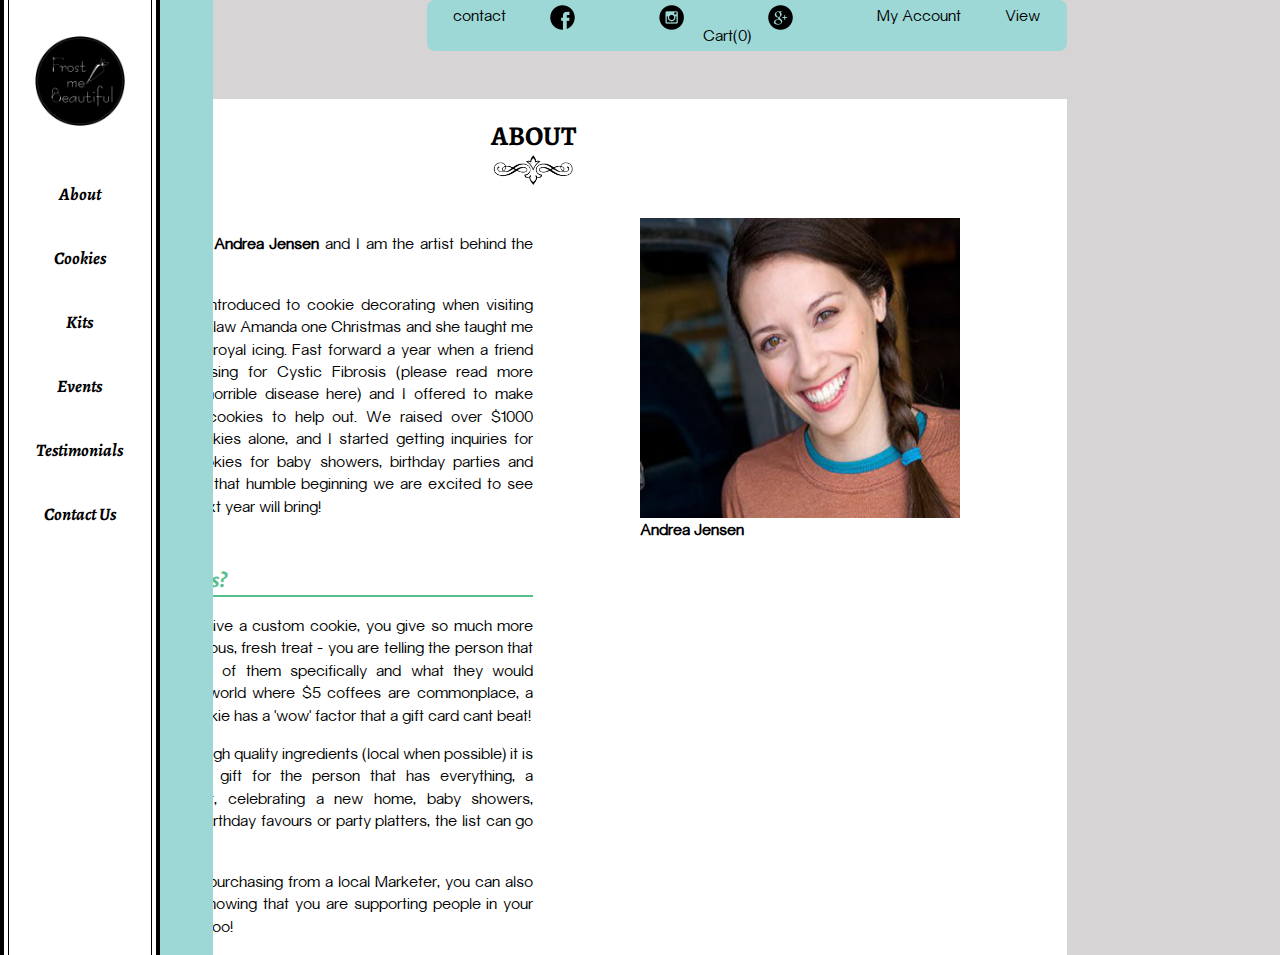
==== 01_about.html @ 70608a9f "many fix" ====
<!DOCTYPE html>
<html>
<head>
	<meta charset="utf-8">
	<title>Frost Me Beautiful</title>
	<link rel="stylesheet" href="css/main.css">
	<link rel="stylesheet" href="css/grid.css">

	<link href='http://fonts.googleapis.com/css?family=Alegreya:700italic,400' rel='stylesheet' type='text/css'>
</head>

<body>

	<div class="grid">
		<div class="col-2of12" id="navigationSide">
			<div class="col-15of20">
				<nav class="navigation-side">
					<a href="index.html"><img class="logo" src="img/icon/logo.png" alt="Logo"></a>

					<a href="01_about.html" class="navigationButton">About</a>
					<a href="02_cookies.html" class="navigationButton">Cookies</a>
					<a href="03_kits.html" class="navigationButton">Kits</a></li>
					<a href="04_events.html" class="navigationButton">Events</a>
					<a href="05_testimonials.html" class="navigationButton">Testimonials</a>
					<a href="06_contact.html" class="navigationButton">Contact Us</a>

				</nav>
			</div>
			<div class="col-5of20" id="navigationSideColor"></div>
		</div>
		<div class="col-2of12" id="navigationSideBack">
		</div>
				
		<div class="col-10of12">
			<div class="col-6of10">
				<div id="topNavigation">
					<nav>

						<a href='06_contact.html' class="navigationButton">contact</a>
						<a href='https://www.facebook.com/frostmebeautiful'>
						<img src="img/facebook.png" class="topIcon" alt="Facebook"></a>
						<a href='https://instagram.com/frostmebeautiful/'><img src="img/instagram.png" class="topIcon"alt="Instagram"></a>
						<a href='06_contact.html'><img src="img/Gmail.png" class="topIcon" alt="Gmail"></a>
						<a href='#' class="navigationButton">My Account</a>
						<a href='07_order.html' class="navigationButton">View Cart(0)</a>

						

					</nav>
				</div>
			</div>

			<div class="col-10of10" id="content">

				<div class="col-8of10" id="contentHeader"> 
					<h1>ABOUT</h1>
					<img src="img/icon/Ornament.png" class="ornament" alt="Ornament">
				</div>

					<div class="col-4of10"> 
						<p>My name is <strong>Andrea Jensen</strong> and I am the artist behind the icing bag :)<p>
							<p>
							I was first introduced to cookie decorating when visiting my sister-in-law Amanda one Christmas and she taught me how to use royal icing. 

							Fast forward a year when a friend was fundraising for Cystic Fibrosis (please read more about this horrible disease here) and I offered to make decorated cookies to help out.  We raised over $1000 through cookies alone, and I started getting inquiries for custom cookies for baby showers, birthday parties and more. From that humble beginning we are excited to see what the next year will bring!
						</p>

					</div>
				<div class="col-2of10"> 
					<img class="Owner" src="img/owner.jpg" alt="Andrea Jensen">
					<h4> Andrea Jensen </h4>
					
				</div>
					
					<div class="col-4of10" id:> 
						<h2> Why Cookies? </h2>

						<p>When you give a custom cookie, you give so much more than a delicious, fresh treat - you are telling the person that you thought of them specifically and what they would enjoy.  In a world where $5 coffees are commonplace, a custom cookie has a 'wow' factor that a gift card cant beat! </p>


						<p>Made with high quality ingredients (local when possible) it is the perfect gift for the person that has everything, a hostess gift, celebrating a new home, baby showers, weddings, birthday favours or party platters, the list can go on! </p>


						<p>As you are purchasing from a local Marketer, you can also feel good knowing that you are supporting people in your community too!
						</p>

					</div>

		</div>


		
		</div>
</body>
</html>
---- css/main.css ----
/* Font Import */
/* Gravity */
@font-face{
  font-family: "Gravity";
  font-weight: bold;
  font-style: normal;
  src: url('fonts/Gravity/Gravity-Bold.eot');
  src: url('fonts/Gravity/Gravity-Bold.eot?#iefix') format ('embedded-opentype'),
  url('fonts/Gravity-Bold.ttf') format ('truetype');
}
@font-face{
  font-family: "Gravity";
  font-weight: light;
  font-style: normal;
  src: url('fonts/Gravity/Gravity-Light.eot');
  src: url('fonts/Gravity/Gravity-Light.eot?#iefix') format ('embedded-opentype'),
  url('fonts/Gravity-Light.ttf') format ('truetype');
}
@font-face{
  font-family: "Gravity";
  font-weight: normal;
  font-style: normal;
  src: url('fonts/Gravity/Gravity-Book.eot');
  src: url('fonts/Gravity/Gravity-Book.eot?#iefix') format ('embedded-opentype'),
  url('fonts/Gravity-Book.ttf') format ('truetype');
}


/* Gravity-Book */
@font-face {
  font-family: "Gravity-Book";
  font-weight: normal;
  font-style: normal;
  src:url("fonts/Gravity-Book/Gravity-Book.eot?") format("eot"),
  url("fonts/Gravity-Book/Gravity-Book.woff") format("woff"),
  url("fonts/Gravity-Book/Gravity-Book.ttf") format("truetype"),
  url("fonts/Gravity-Book/Gravity-Book.svg#Gravity-Book") format("svg");
}






/* Main Css */
body {
  font-family: sans-serif;
  font-size: 16px;
   margin: 0 0 0 0;
  background-color:#D6D4D4;
  height: 100%;
 }


/* Textual */
h1 {
  font-family: "Alegreya", serif; 
  font-weight: 700;
  font-size: 1.7rem;
  text-align: center;
  margin-bottom: 0;
}

h2 {
  font-family: 'Alegreya', serif;
  font-weight: 700;
  font-style: italic;
  font-size: 1.4rem;
  color: #5ABE8C;
  text-align: left;
  border-bottom: 2px solid #5ABE8C;
}


#navigationCategory h2 {
  display: inline-block;
  font-weight: 400;
  font-size: 1rem;
  vertical-align: baseline;
  border-bottom: 1.6px solid #5ABE8C;
  width: 10%;
  margin-right: 0.5%;

  -webkit-transition: all 0.3s; 
  transition: all 0.3s;
}

#navigationCategory h2.active {
  font-weight: 700;
  font-size: 1.4rem;
}

#navigationCategory h2:hover {
  font-weight: 700;
  font-size: 1.4rem;
}

h3 {
  font-family: 'Alegreya', serif;
  font-weight: 700;
  font-style: italic;
  font-size: 1rem;
  margin: 0.4em auto;
}

h4 {
  font-family: "Gravity-Book", sans-serif; 
  font-size: 1rem;
  text-align: left;
  margin: 0.4em auto;
  display: block;
}

p {
  font-family: "Gravity-Book", sans-serif; 
  font-weight: normal;
  line-height: 140%;
  text-align: justify;
  padding-left:20px;
}

.contactLink{
  font-family: "Gravity";
  font-weight: bold;
  text-decoration:none;
  color:black;
}

.contactLink{
  font-family: "Gravity";
  font-weight: bold;
  text-decoration:none;
  color:black;

}

.col-3of10#product p{
  font-family: "Gravity-Book", sans-serif; 
  font-size: 0.9rem;
  text-align: left;
  line-height: 1.4em;
  padding-right: 10%;
}

.col-8of10#kit span {
  font-family: 'Alegreya', serif;
  font-weight: 400;
  font-style: italic;
  font-size: 1.05rem;
  padding-top: 0;
  margin-top: 0;
}

ul.kit {
  font-family: "Gravity-Book", sans-serif; 
  font-size: 0.8rem;
  font-style: normal;
  width: 60em;
  display: block;
}

ul.kit li {
  padding: 0.2rem 0.4rem;
}






/* Container */
.col-2of12#navigationSide {
  position: fixed;
}

.col-2of12#navigationSideBack {
  overflow: scroll;
}

.col-8of10#imageSlider {
  margin-top: 3rem; 
  margin-bottom: 4rem; 
}

.col-10of10#content {
  background-color: white;
}

.col-8of10#contentHeader {
  margin-bottom: 2rem;
}

.col-2of10#guestBook{
   margin-left: 70rem;
}

.col-3of10#product {
  position: relative;
  margin-bottom: 4rem;
}

.col-2of10#itemCategory {
  margin-bottom: 2rem;
}

#payment {
  font-family: "Gravity-Book", sans-serif; 
  font-size: 1rem;
  text-align: left;
  padding-right: 2%;
}

.col-8of10#kit {
  font-family: "Gravity-Book", sans-serif; 
  font-size: 1rem;
  text-align: left;
  position: relative;
  width: 70%;
}

.col-8of10#navigationCategory {
  text-align: left;
  margin-bottom: 2rem;
}

.col-8of10#payment {
  font-family: "Gravity-Book", sans-serif; 
  font-size: 1rem;
  text-align: left;
  padding: 2em 5em;
}


/* Button */
a.button#addCart {
  font-family: "Gravity-Book", sans-serif; 
  font-weight: normal;
  font-style: italic;
  font-size: 0.8rem;
  text-decoration: none;
  color: #FFF;
  display: inline-block;
  padding: 0.3em 0.75em;
  border-radius: 0.25em;
  background-color: #5ABE8C;
  position: absolute;
  right: -2.2em;
  top: 0.5em;
  
  
  -webkit-transition: background-color 0.5s ease-out;
  transition: background-color 0.5s ease-out;
}

a.button:hover, a.button:focus {
  background-color: #999;
}

a.shareButton {
text-decoration:none; 
 text-align:center; 
 padding:11px 22px; 
 border:solid 1px #9ed9bc; 
 border-radius: 9px; 
 font:14px Arial, Helvetica, sans-serif; 
 font-weight:bold; 
 color:white; 
 background:#5abe8c; 
 -webkit-transition: background-color 0.5s ease-out;
  transition: background-color 0.5s ease-out;
 
}
a.shareButton:hover, a.shareButton:focus {
  background-color: #999;
}


a.button#proceed {
  font-family: "Gravity-Book", sans-serif; 
  font-weight: normal;
  font-size: 1.1rem;
  text-decoration: none;
  color: #FFF;
  display: inline-block;
  float: right;
  padding: 0.4em 0.75em;
  border-radius: 0.25em;
  background-color: #5ABE8C;
  margin-right: 3em;
}

a.button#cancel {
  font-family: "Gravity-Book", sans-serif; 
  font-weight: normal;
  font-size: 1.1rem;
  text-decoration: none;
  color: #FFF;
  display: inline-block;
  float: right;
  padding: 0.4em 0.75em;
  border-radius: 0.25em;
  background-color: #847B7E;
  margin-right: 1em;
}


/* Form */
form {
  padding: 1em;
}

form div.input-wrapper {
  margin: 0.7rem auto;
}


form div.input-wrapper#cardType {
  margin-top: 2rem;
}


form label {
  text-align: right;
  width: 10rem;
  display: inline-block;
  margin-top: 10px;
  margin-right: 4em;
}

form input {
  width: 10rem;
}

form select {
  margin-left: 0;
  width: 10rem;
  display: inline-block;
}

form select.expire {
  width: 4rem;

}

form input[type="radio"] {
  width: 3rem;
  padding-top: 6rem;
}

form img.card {
  width: auto;
  height: 1.2rem;
  position: relative;
  bottom: 1.7rem;
  right: 3rem;
  margin: 0;
  padding: 0;
  
}

ul, li #hoursList{
  list-style-type:none;
  font-family: "Gravity-Book", sans-serif; 
  font-weight: normal;
  line-height: 140%;
 
  padding-left:20px;
}


/* Images */
figure {
  margin-left: 0; /* setting there to be no margin on the left */
  margin-top:10px;
  margin-right:15px;
  width: 12rem;
}

ul, li #hoursList{
  list-style-type:none;
  font-family: "Gravity-Book", sans-serif; 
  font-weight: normal;
  line-height: 140%;
 
  padding-left:20px;
}


/* Images */
figure {
  margin-left: 0; /* setting there to be no margin on the left */
}

select {
  display:block;
  margin-top:-30px;
  margin-left:60px;
}

.logo {
  width: 80%;
  margin: 1rem auto;
  z-index: -1;
}

.slider {
  
  width: 100%;
  height:400px;
}

.product#homepage{
  width: 100%;
  height:200px;
}

.ornament {
  width: 5rem;
  height: auto;
  margin: 0;
}
.Owner{
  width: 150%;
  height:300px;
}

.calendar{
  width:600px;
  height:500px;
}

.events{
  width:100%;
  height:200px;
}


figure.cookie-category {
  width: 100%;
  margin: 0;
  position: relative;
}

figure.cookie-category img {
  width: 100%;
  height: 180px;
}

figure.cookie-category figcaption {
  font-family: "Gravity-Book", sans-serif; 
  font-weight: normal;
  font-size: 1.1rem;
  text-align: left;
  color: white;
  width: 10em;
  position: absolute;
  bottom: 2em;
  left: 0;
  background-color: #5ABE8C;
  padding-left: 0.7em;
  padding-top: 0.25em;
  padding-top: 0.3em;
}

.product#category{
  width: 35%;
  height: 140px;
  float: left;
  margin-right: 5%;
  margin-bottom: 2rem;  
}

img.kit {
  width: 25%;
  float: left;
  padding-bottom: 5rem;
}

.googleMaps{
  width:509px;
  height:380px;
}




/* Navigation */
nav.navigation-side{
  border-left: 4px solid #000000;
  border-right: 4px solid #000000;
  position: relative;
  height: 60rem;
}

nav.navigation-side:before {
  border-left: 1px solid #000000;
  border-right: 1px solid #000000;
  position: absolute;
  background: none;
  content: "";
  display: block;
  top: 0px;
  left: 4px;
  right: 4px;
  bottom: 0px;
  pointer-events: none;
}

#navigationSide{
  position: relative;
  background-color:white;
}

#navigationSideColor {
  background-color: #9DD8D7;
  position: absolute;
  height: 100%;
  right: 0;

}

nav.navigation-side a{
  font-family: 'Alegreya', serif;
  font-weight: 700;
  font-style: italic;
  font-size: 1.1rem;
  text-decoration: none;
  text-align: center;
  color: black;
  padding: 20px;
  display: block;
}

nav.navigation-side a:hover {
  color: white;
  background-color: #000;
}

.topIcon{
  width:4%;
  height:4%
}

#topNavigation {
  font-family: "Gravity-Book", sans-serif; 
  background-color:#9DD8D7;
  border-radius:0.5em;
  padding:5px;
  margin-bottom: 3rem;
}

#topNavigation a, img {
  text-decoration: none;
  text-align:center;
  color:black;
  vertical-align: middle;
  margin-right: 40px;
}

.navigationButton#viewCart {
  position: relative;
}

.containerBubble {
  position: absolute;
  top: 1.5rem;
  right: 1rem;
}

.bubble {
  position: relative;
  width: 250px;
  height: 3rem;
  padding: 0.5rem;
  background: #FFFFFF;
  -webkit-border-radius: 13px;
  -moz-border-radius: 13px;
  border-radius: 13px;
  border: #5ABE8C solid 2px;

  opacity: 0;
}


.bubble:after {
  content: '';
  position: absolute;
  border-style: solid;
  border-width: 0 9px 8px;
  border-color: #FFFFFF transparent;
  display: block;
  width: 0;
  z-index: 1;
  top: -8px;
  left: 194px;
}

.bubble:before {
  content: '';
  position: absolute;
  border-style: solid;
  border-width: 0 10px 9px;
  border-color: #5ABE8C transparent;
  display: block;
  width: 0;
  z-index: 0;
  top: -11px;
  left: 193px;
}




/* Table */
table.order {
  font-family: "Gravity-Book", sans-serif; 
  width: 100%;
  margin-top: 3rem;
}


table.order .table-col-item {
  width: 25%;
}

table.order .table-col-des {
  width: 35%;
}

table.order .table-col-quantity {
  width: 10%;
}

table.order .table-col-size {
  width: 15%;
}

table.order .table-col-price {
  width: 15%;
}

table.order th {
  padding: 2rem;
  border-top: 2px solid black;
  border-bottom: 2px solid black;
}

table.order td {
  padding: 1rem;
}

table.order tr img {
  width: 50%;
  height: 120px;
  margin : auto;
}

table.order tr p {
  font-size: 0.9rem;
  text-align: left;
  line-height: 1.4em;
}

table.order tr input {
  width: 50%;
}

table.order tr select {
  width: 50%;
  margin : auto;
}

table.order tr span {
  font-size: 1rem;
}



table.payment {
  font-family: "Gravity-Book", sans-serif; 
  width: 100%;
  margin-top: 1rem;
}

table.payment .table-col-item {
  width: 40%;
}
table.payment .table-col-quantity {
  width: 30%;
  text-align: center;
}

table.payment .table-col-price {
  width: 30%;
  text-align: right;
}

table.payment th {
  padding-bottom: 1rem;
}

table.payment td {
}

table.payment td.quantity {
  font-size: 0.8rem;
  text-align: center;
}

table.payment td.price {
  font-size: 0.8rem;
  text-align: right;
}

table.payment tfoot td {
  font-size: 0.9rem;
  text-align: right;
  padding-top: 1rem;
}





/* Style Guide style */
section {
  margin: 1em 0;
  padding: 0.5em 0;
  border-top: 1px solid #333;
}

section .guide {
  font-family: sans-serif;
}

section h2.guide {
  font-size: 1.5rem;
  font-weight: bold;
  font-style: normal;
}

section h3.guide {
  color:#262261;
  margin-bottom: 0;
}

section p.guide {
  margin-top: 0;
}

section code {
  background-color: #EEE;
  padding: 0.2em 0.6em;
}
---- css/grid.css ----
/* Grid Stylesheet*/

*, *::after, *::before {
	-webkit-box-sizing: border-box;
	-moz-box-sizing: border-box;
	box-sizing: border-box;
}

[class^='col-'] {
	float: left;
	padding: 0;
	text-align: center;
}


.col-4of8 {
	width: 50%;
}

.col-2of10 {
	width: 20%;
	margin-left: 10%;
}

.col-3of10 {
	width: 30%;
	margin-left: 10%;
}

.col-4of10 {
	width: 40%;
	margin-left: 10%;
}

.col-6of10 {
	width: 60%;
	float: right;
}

.col-8of10 {
	width: 80%;
	margin-left: 10%;
}

.col-10of10 {
	width: 100%;
}

.col-2of12 {
	width: 16.66%;
}

.col-10of12 {
	width: 83.33%;
}

.col-5of20 {
	width: 25%;
}

.col-15of20 {
	width: 75%;
}

@media (max-width: 50em) {
	.col-2of10 {
		width: 100%;
	}
}


.grid {
	content: "";
	display: block;
	clear: both;
}
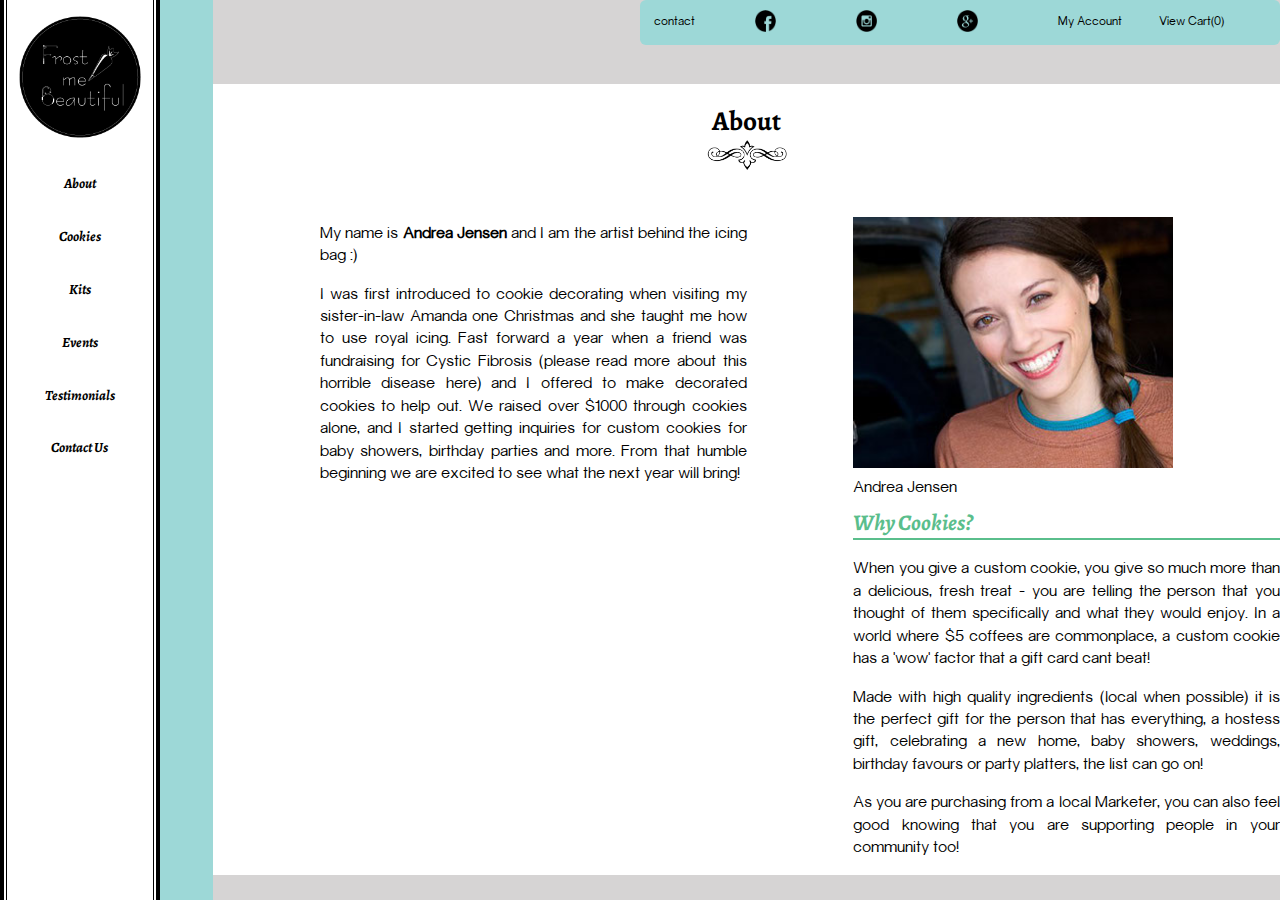
==== commit 77d250db: "page fix for index and about" ====
--- a/01_about.html
+++ b/01_about.html
@@ -29,23 +29,24 @@
 			<div class="col-5of20" id="navigationSideColor"></div>
 		</div>
 		<div class="col-2of12" id="navigationSideBack">
+			a
 		</div>
 				
 		<div class="col-10of12">
 			<div class="col-6of10">
 				<div id="topNavigation">
 					<nav>
-
 						<a href='06_contact.html' class="navigationButton">contact</a>
 						<a href='https://www.facebook.com/frostmebeautiful'>
-						<img src="img/facebook.png" class="topIcon" alt="Facebook"></a>
-						<a href='https://instagram.com/frostmebeautiful/'><img src="img/instagram.png" class="topIcon"alt="Instagram"></a>
-						<a href='06_contact.html'><img src="img/Gmail.png" class="topIcon" alt="Gmail"></a>
+							<img src="img/icon/facebook.png" class="topIcon" alt="Facebook">
+						</a>
+						<a href='https://instagram.com/frostmebeautiful/'>	<img src="img/icon/instagram.png" class="topIcon"alt="Instagram">
+						</a>
+						<a href='06_contact.html'>
+							<img src="img/icon/Gmail.png" class="topIcon" alt="Gmail">
+						</a>
 						<a href='#' class="navigationButton">My Account</a>
 						<a href='07_order.html' class="navigationButton">View Cart(0)</a>
-
-						
-
 					</nav>
 				</div>
 			</div>
@@ -53,7 +54,7 @@
 			<div class="col-10of10" id="content">
 
 				<div class="col-8of10" id="contentHeader"> 
-					<h1>ABOUT</h1>
+					<h1>About</h1>
 					<img src="img/icon/Ornament.png" class="ornament" alt="Ornament">
 				</div>
 
@@ -66,14 +67,16 @@
 						</p>
 
 					</div>
-				<div class="col-2of10"> 
-					<img class="Owner" src="img/owner.jpg" alt="Andrea Jensen">
-					<h4> Andrea Jensen </h4>
+				<div class="col-3of10">
+					<figure class="owner">
+				        <img class="owner" src="img/owner.jpg" alt="Andrea Jensen">
+				        <figcaption>Andrea Jensen</figcaption>
+				    </figure>
 					
 				</div>
 					
-					<div class="col-4of10" id:> 
-						<h2> Why Cookies? </h2>
+					<div class="col-4of10"> 
+						<h2>Why Cookies?</h2>
 
 						<p>When you give a custom cookie, you give so much more than a delicious, fresh treat - you are telling the person that you thought of them specifically and what they would enjoy.  In a world where $5 coffees are commonplace, a custom cookie has a 'wow' factor that a gift card cant beat! </p>
 
--- a/css/main.css
+++ b/css/main.css
@@ -42,7 +42,7 @@
 
 
 
-/* Main Css */
+/*========================== Main Css ==========================*/
 body {
   font-family: sans-serif;
   font-size: 16px;
@@ -52,7 +52,10 @@
  }
 
 
-/* Textual */
+
+
+
+/*========================== Textual ==========================*/
 h1 {
   font-family: "Alegreya", serif; 
   font-weight: 700;
@@ -97,10 +100,12 @@
 
 h3 {
   font-family: 'Alegreya', serif;
-  font-weight: 700;
+  font-weight: 400;
   font-style: italic;
-  font-size: 1rem;
-  margin: 0.4em auto;
+  font-size: 1.1rem;
+  text-align: left;
+  padding: 0.3rem 0.4rem;
+
 }
 
 h4 {
@@ -116,7 +121,6 @@
   font-weight: normal;
   line-height: 140%;
   text-align: justify;
-  padding-left:20px;
 }
 
 .contactLink{
@@ -167,19 +171,19 @@
 
 
 
-
-/* Container */
+/*========================== Container ==========================*/
 .col-2of12#navigationSide {
   position: fixed;
 }
 
 .col-2of12#navigationSideBack {
-  overflow: scroll;
-}
-
-.col-8of10#imageSlider {
-  margin-top: 3rem; 
-  margin-bottom: 4rem; 
+  opacity: 0; 
+  z-index: -10;
+}
+
+.col-8of10#homeBanner {
+  margin-top: 2vw; 
+  margin-bottom: 2.2vw; 
 }
 
 .col-10of10#content {
@@ -231,7 +235,11 @@
 }
 
 
-/* Button */
+
+
+
+
+/*========================== Button ==========================*/
 a.button#addCart {
   font-family: "Gravity-Book", sans-serif; 
   font-weight: normal;
@@ -304,7 +312,11 @@
 }
 
 
-/* Form */
+
+
+
+
+/*========================== Form ==========================*/
 form {
   padding: 1em;
 }
@@ -368,27 +380,20 @@
 }
 
 
-/* Images */
+
+
+
+
+/* ========================== Images ==========================*/
+img {
+  width: 100%;
+}
+
 figure {
-  margin-left: 0; /* setting there to be no margin on the left */
-  margin-top:10px;
-  margin-right:15px;
+  margin-left: 0;
+  margin-top: 10px;
+  margin-right: 15px;
   width: 12rem;
-}
-
-ul, li #hoursList{
-  list-style-type:none;
-  font-family: "Gravity-Book", sans-serif; 
-  font-weight: normal;
-  line-height: 140%;
- 
-  padding-left:20px;
-}
-
-
-/* Images */
-figure {
-  margin-left: 0; /* setting there to be no margin on the left */
 }
 
 select {
@@ -419,9 +424,25 @@
   height: auto;
   margin: 0;
 }
-.Owner{
-  width: 150%;
-  height:300px;
+
+
+figure.owner {
+  width: 100%;
+  position: relative;
+  text-align: left;
+}
+
+figure.owner img {
+  width: 100%;
+  height: auto;
+}
+
+figure.owner figcaption{
+  font-family: "Gravity-Book", sans-serif; 
+  font-weight: normal;
+  position: absolute;
+  bottom: -1.5rem;
+  left: 0;
 }
 
 .calendar{
@@ -434,16 +455,40 @@
   height:200px;
 }
 
+figure.home-banner {
+  width: 100%;
+  position: relative;
+}
+
+figure.home-banner img{
+  width: 100%;
+  height: auto;
+}
+
+figure.home-banner figcaption {
+  font-family: "Alegreya", sans-serif; 
+  font-weight: 700;
+  font-style: italic;
+  font-size: 3vw;
+  text-align: right;
+  color: white;
+  width: 15em;
+  position: absolute;
+  bottom: 0.7rem;
+  right: 0;
+  padding-right: 1em;
+}
 
 figure.cookie-category {
   width: 100%;
+  height: 200px;
   margin: 0;
   position: relative;
 }
 
 figure.cookie-category img {
   width: 100%;
-  height: 180px;
+  height: auto;
 }
 
 figure.cookie-category figcaption {
@@ -484,7 +529,7 @@
 
 
 
-/* Navigation */
+/* ========================== Navigation ===================== */
 nav.navigation-side{
   border-left: 4px solid #000000;
   border-right: 4px solid #000000;
@@ -500,8 +545,8 @@
   content: "";
   display: block;
   top: 0px;
-  left: 4px;
-  right: 4px;
+  left: 1.5%;
+  right: 1.5%;
   bottom: 0px;
   pointer-events: none;
 }
@@ -519,43 +564,50 @@
 
 }
 
-nav.navigation-side a{
+nav.navigation-side a.navigationButton{
   font-family: 'Alegreya', serif;
   font-weight: 700;
   font-style: italic;
-  font-size: 1.1rem;
+  font-size: 1.1vw;
   text-decoration: none;
   text-align: center;
   color: black;
-  padding: 20px;
+  padding: 1.2em;
   display: block;
 }
 
-nav.navigation-side a:hover {
+nav.navigation-side a.navigationButton:hover {
   color: white;
-  background-color: #000;
+  background-color: #9DD8D7;
+}
+
+
+#topNavigation {
+  font-family: "Gravity-Book", sans-serif; 
+  font-size: 0.9vw;
+  text-align: left;
+  background-color:#9DD8D7;
+  border-radius: 0.5em;
+  padding: 0.8em 1.2em;
+  margin-bottom: 3vw;
+}
+
+#topNavigation a {
+  color: black;
+  text-decoration: none;
+  vertical-align: middle;
+  display: inline-block;
+  width: 16%;
+  margin: 0.1em 0;
+}
+
+#topNavigation img {
+  width: 22%;
 }
 
 .topIcon{
-  width:4%;
-  height:4%
-}
-
-#topNavigation {
-  font-family: "Gravity-Book", sans-serif; 
-  background-color:#9DD8D7;
-  border-radius:0.5em;
-  padding:5px;
-  margin-bottom: 3rem;
-}
-
-#topNavigation a, img {
-  text-decoration: none;
-  text-align:center;
-  color:black;
-  vertical-align: middle;
-  margin-right: 40px;
-}
+}
+
 
 .navigationButton#viewCart {
   position: relative;
@@ -611,7 +663,7 @@
 
 
 
-/* Table */
+/*========================= Table ================================*/
 table.order {
   font-family: "Gravity-Book", sans-serif; 
   width: 100%;
@@ -722,7 +774,7 @@
 
 
 
-/* Style Guide style */
+/*========================= Style Guide style =======================*/
 section {
   margin: 1em 0;
   padding: 0.5em 0;
--- a/css/grid.css
+++ b/css/grid.css
@@ -62,11 +62,7 @@
 	width: 75%;
 }
 
-@media (max-width: 50em) {
-	.col-2of10 {
-		width: 100%;
-	}
-}
+
 
 
 .grid {
@@ -74,3 +70,19 @@
 	display: block;
 	clear: both;
 }
+
+
+
+@media (max-width: 50rem) {
+	.col-2of10 {
+		width: 80%;
+	}
+
+	.col-3of10 {
+		width: 80%;
+	}
+
+	.col-4of10 {
+		width: 80%;
+	}
+}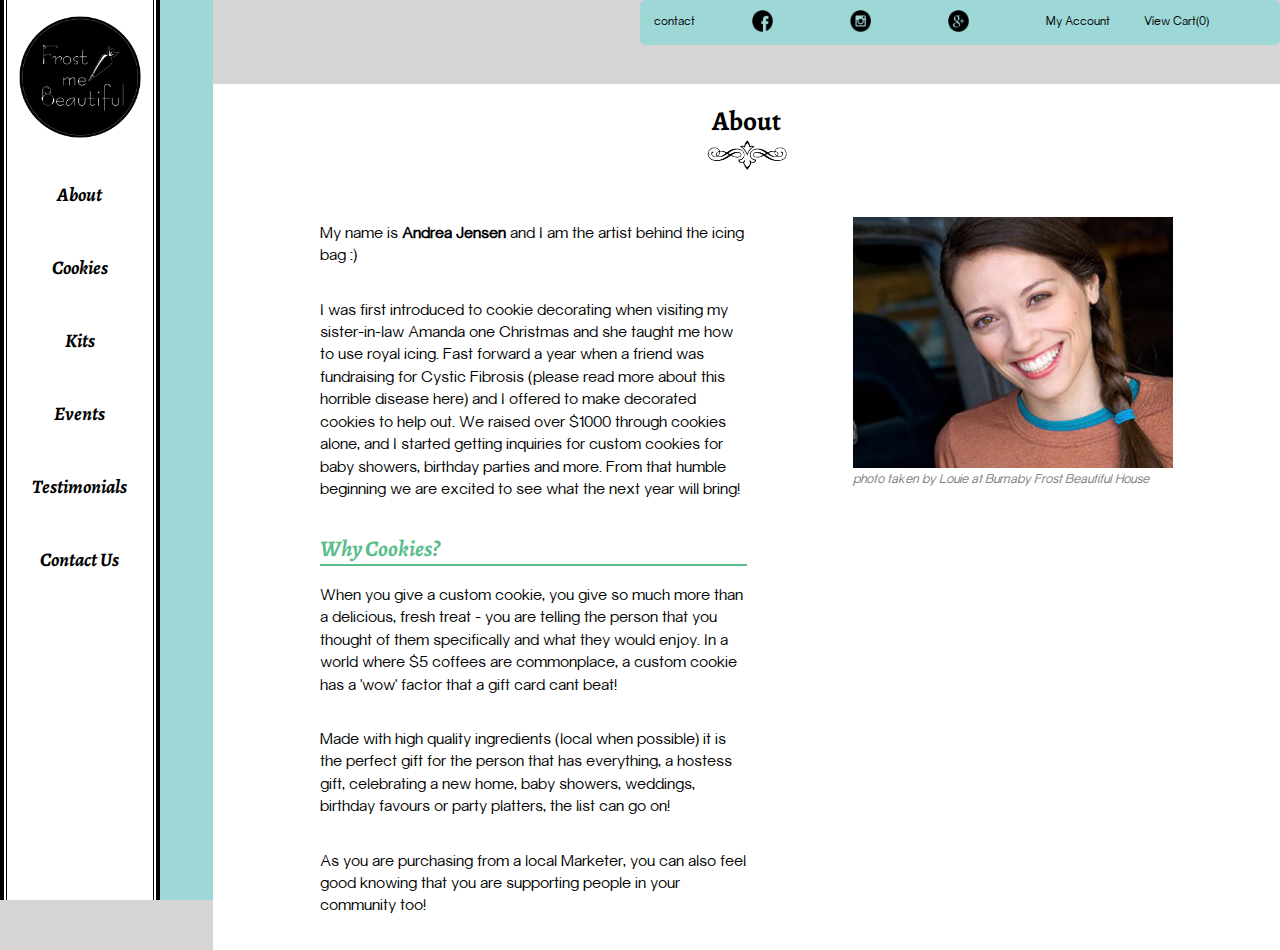
==== commit 6c1f8f1c: "used jquert to setup template" ====
--- a/01_about.html
+++ b/01_about.html
@@ -7,47 +7,22 @@
 	<link rel="stylesheet" href="css/grid.css">
 
 	<link href='http://fonts.googleapis.com/css?family=Alegreya:700italic,400' rel='stylesheet' type='text/css'>
+
+	<script src="js/jquery-2.1.3.min.js"></script>
+	<script src="js/template.js"></script>
 </head>
 
 <body>
 
 	<div class="grid">
 		<div class="col-2of12" id="navigationSide">
-			<div class="col-15of20">
-				<nav class="navigation-side">
-					<a href="index.html"><img class="logo" src="img/icon/logo.png" alt="Logo"></a>
-
-					<a href="01_about.html" class="navigationButton">About</a>
-					<a href="02_cookies.html" class="navigationButton">Cookies</a>
-					<a href="03_kits.html" class="navigationButton">Kits</a></li>
-					<a href="04_events.html" class="navigationButton">Events</a>
-					<a href="05_testimonials.html" class="navigationButton">Testimonials</a>
-					<a href="06_contact.html" class="navigationButton">Contact Us</a>
-
-				</nav>
-			</div>
-			<div class="col-5of20" id="navigationSideColor"></div>
 		</div>
-		<div class="col-2of12" id="navigationSideBack">
-			a
-		</div>
+		<div class="col-2of12" id="navigationSideBack">a</div>
 				
 		<div class="col-10of12">
 			<div class="col-6of10">
 				<div id="topNavigation">
-					<nav>
-						<a href='06_contact.html' class="navigationButton">contact</a>
-						<a href='https://www.facebook.com/frostmebeautiful'>
-							<img src="img/icon/facebook.png" class="topIcon" alt="Facebook">
-						</a>
-						<a href='https://instagram.com/frostmebeautiful/'>	<img src="img/icon/instagram.png" class="topIcon"alt="Instagram">
-						</a>
-						<a href='06_contact.html'>
-							<img src="img/icon/Gmail.png" class="topIcon" alt="Gmail">
-						</a>
-						<a href='#' class="navigationButton">My Account</a>
-						<a href='07_order.html' class="navigationButton">View Cart(0)</a>
-					</nav>
+					
 				</div>
 			</div>
 
@@ -60,34 +35,28 @@
 
 					<div class="col-4of10"> 
 						<p>My name is <strong>Andrea Jensen</strong> and I am the artist behind the icing bag :)<p>
-							<p>
-							I was first introduced to cookie decorating when visiting my sister-in-law Amanda one Christmas and she taught me how to use royal icing. 
+						
+						<p>I was first introduced to cookie decorating when visiting my sister-in-law Amanda one Christmas and she taught me how to use royal icing. Fast forward a year when a friend was fundraising for Cystic Fibrosis (please read more about this horrible disease here) and I offered to make decorated cookies to help out.  We raised over $1000 through cookies alone, and I started getting inquiries for custom cookies for baby showers, birthday parties and more. From that humble beginning we are excited to see what the next year will bring!
+						</p>
 
-							Fast forward a year when a friend was fundraising for Cystic Fibrosis (please read more about this horrible disease here) and I offered to make decorated cookies to help out.  We raised over $1000 through cookies alone, and I started getting inquiries for custom cookies for baby showers, birthday parties and more. From that humble beginning we are excited to see what the next year will bring!
+						<h2>Why Cookies?</h2>
+
+						<p>When you give a custom cookie, you give so much more than a delicious, fresh treat - you are telling the person that you thought of them specifically and what they would enjoy.  In a world where $5 coffees are commonplace, a custom cookie has a 'wow' factor that a gift card cant beat! </p>
+
+						<p>Made with high quality ingredients (local when possible) it is the perfect gift for the person that has everything, a hostess gift, celebrating a new home, baby showers, weddings, birthday favours or party platters, the list can go on! </p>
+
+						<p>As you are purchasing from a local Marketer, you can also feel good knowing that you are supporting people in your community too!
 						</p>
 
 					</div>
 				<div class="col-3of10">
 					<figure class="owner">
 				        <img class="owner" src="img/owner.jpg" alt="Andrea Jensen">
-				        <figcaption>Andrea Jensen</figcaption>
+				        <figcaption>photo taken by Louie at Burnaby Frost Beautiful House</figcaption>
 				    </figure>
 					
 				</div>
 					
-					<div class="col-4of10"> 
-						<h2>Why Cookies?</h2>
-
-						<p>When you give a custom cookie, you give so much more than a delicious, fresh treat - you are telling the person that you thought of them specifically and what they would enjoy.  In a world where $5 coffees are commonplace, a custom cookie has a 'wow' factor that a gift card cant beat! </p>
-
-
-						<p>Made with high quality ingredients (local when possible) it is the perfect gift for the person that has everything, a hostess gift, celebrating a new home, baby showers, weddings, birthday favours or party platters, the list can go on! </p>
-
-
-						<p>As you are purchasing from a local Marketer, you can also feel good knowing that you are supporting people in your community too!
-						</p>
-
-					</div>
 
 		</div>
 
--- a/css/main.css
+++ b/css/main.css
@@ -74,28 +74,8 @@
   border-bottom: 2px solid #5ABE8C;
 }
 
-
-#navigationCategory h2 {
-  display: inline-block;
-  font-weight: 400;
-  font-size: 1rem;
-  vertical-align: baseline;
-  border-bottom: 1.6px solid #5ABE8C;
-  width: 10%;
-  margin-right: 0.5%;
-
-  -webkit-transition: all 0.3s; 
-  transition: all 0.3s;
-}
-
-#navigationCategory h2.active {
-  font-weight: 700;
-  font-size: 1.4rem;
-}
-
-#navigationCategory h2:hover {
-  font-weight: 700;
-  font-size: 1.4rem;
+.col-8of10#payment h2 {
+  width: 50%;
 }
 
 h3 {
@@ -116,11 +96,16 @@
   display: block;
 }
 
+.col-8of10#contentHeader h4{
+  margin-bottom: 3rem;
+}
+
 p {
   font-family: "Gravity-Book", sans-serif; 
   font-weight: normal;
   line-height: 140%;
-  text-align: justify;
+  text-align: left;
+  margin-bottom: 2rem;
 }
 
 .contactLink{
@@ -143,7 +128,7 @@
   font-size: 0.9rem;
   text-align: left;
   line-height: 1.4em;
-  padding-right: 10%;
+  padding-right: 8%;
 }
 
 .col-8of10#kit span {
@@ -159,14 +144,29 @@
   font-family: "Gravity-Book", sans-serif; 
   font-size: 0.8rem;
   font-style: normal;
-  width: 60em;
-  display: block;
+  padding-left: 1em;
 }
 
 ul.kit li {
-  padding: 0.2rem 0.4rem;
-}
-
+  padding: 0.1rem 0;
+}
+
+ul#hoursList {
+  text-align: left;
+}
+
+ul#hoursList li {
+  padding: 0.1rem 0;
+}
+
+ul, li #hoursList{
+  list-style-type:none;
+  font-family: "Gravity-Book", sans-serif; 
+  font-weight: normal;
+  line-height: 140%;
+ 
+  padding-left:20px;
+}
 
 
 
@@ -214,12 +214,16 @@
   padding-right: 2%;
 }
 
-.col-8of10#kit {
+#kit {
   font-family: "Gravity-Book", sans-serif; 
   font-size: 1rem;
   text-align: left;
   position: relative;
-  width: 70%;
+}
+
+.col-6of8#kit {
+  padding-top: 1.5vw;
+  padding-left: 6vw;
 }
 
 .col-8of10#navigationCategory {
@@ -231,8 +235,16 @@
   font-family: "Gravity-Book", sans-serif; 
   font-size: 1rem;
   text-align: left;
-  padding: 2em 5em;
-}
+}
+
+.col-6of10#review {
+  font-family: "Gravity-Book", sans-serif; 
+  font-size: 1rem;
+  text-align: left; 
+  float: left;
+  margin-left: 10%
+}
+
 
 
 
@@ -244,7 +256,7 @@
   font-family: "Gravity-Book", sans-serif; 
   font-weight: normal;
   font-style: italic;
-  font-size: 0.8rem;
+  font-size: 0.7rem;
   text-decoration: none;
   color: #FFF;
   display: inline-block;
@@ -255,26 +267,26 @@
   right: -2.2em;
   top: 0.5em;
   
+  -webkit-transition: background-color 0.5s ease-out;
+  transition: background-color 0.5s ease-out;
+}
+
+a.button#addCart:hover, a.button:focus {
+  background-color: #999;
+}
+
+a.button#share {
+  text-decoration:none; 
+  text-align:center; 
+  padding:11px 22px; 
+  border:solid 1px #9ed9bc; 
+  border-radius: 9px; 
+  font:14px Arial, Helvetica, sans-serif; 
+  font-weight:bold; 
+  color:white; 
+  background:#5abe8c; 
   
   -webkit-transition: background-color 0.5s ease-out;
-  transition: background-color 0.5s ease-out;
-}
-
-a.button:hover, a.button:focus {
-  background-color: #999;
-}
-
-a.shareButton {
-text-decoration:none; 
- text-align:center; 
- padding:11px 22px; 
- border:solid 1px #9ed9bc; 
- border-radius: 9px; 
- font:14px Arial, Helvetica, sans-serif; 
- font-weight:bold; 
- color:white; 
- background:#5abe8c; 
- -webkit-transition: background-color 0.5s ease-out;
   transition: background-color 0.5s ease-out;
  
 }
@@ -326,9 +338,6 @@
 }
 
 
-form div.input-wrapper#cardType {
-  margin-top: 2rem;
-}
 
 
 form label {
@@ -336,7 +345,7 @@
   width: 10rem;
   display: inline-block;
   margin-top: 10px;
-  margin-right: 4em;
+  margin-right: 2rem;
 }
 
 form input {
@@ -349,14 +358,13 @@
   display: inline-block;
 }
 
-form select.expire {
-  width: 4rem;
-
+
+form div.input-wrapper#cardType {
+  margin-top: 2rem;
 }
 
 form input[type="radio"] {
-  width: 3rem;
-  padding-top: 6rem;
+  width: 5%;
 }
 
 form img.card {
@@ -364,19 +372,27 @@
   height: 1.2rem;
   position: relative;
   bottom: 1.7rem;
-  right: 3rem;
+  right: 2rem;
   margin: 0;
   padding: 0;
-  
-}
-
-ul, li #hoursList{
-  list-style-type:none;
-  font-family: "Gravity-Book", sans-serif; 
-  font-weight: normal;
-  line-height: 140%;
- 
-  padding-left:20px;
+}
+
+form select.expire {
+  width: 4rem;
+}
+
+.col-6of10#review label {
+  width: 10%;
+  vertical-align: top;
+}
+
+.col-6of10#review input {
+  width: 40%;
+}
+
+.col-6of10#review textarea {
+  width: 70%;
+  height: 5rem;
 }
 
 
@@ -387,6 +403,7 @@
 /* ========================== Images ==========================*/
 img {
   width: 100%;
+  height: auto;
 }
 
 figure {
@@ -408,12 +425,6 @@
   z-index: -1;
 }
 
-.slider {
-  
-  width: 100%;
-  height:400px;
-}
-
 .product#homepage{
   width: 100%;
   height:200px;
@@ -439,20 +450,19 @@
 
 figure.owner figcaption{
   font-family: "Gravity-Book", sans-serif; 
+  font-size: 0.8rem;
   font-weight: normal;
-  position: absolute;
-  bottom: -1.5rem;
-  left: 0;
+  font-style: italic;
+  color: grey;
+  padding-top: 0.1rem;
 }
 
 .calendar{
-  width:600px;
-  height:500px;
+  width:150%;
 }
 
 .events{
   width:100%;
-  height:200px;
 }
 
 figure.home-banner {
@@ -481,8 +491,6 @@
 
 figure.cookie-category {
   width: 100%;
-  height: 200px;
-  margin: 0;
   position: relative;
 }
 
@@ -494,36 +502,34 @@
 figure.cookie-category figcaption {
   font-family: "Gravity-Book", sans-serif; 
   font-weight: normal;
-  font-size: 1.1rem;
+  font-size: 1.2rem;
   text-align: left;
   color: white;
-  width: 10em;
+  width: 70%;
   position: absolute;
-  bottom: 2em;
+  bottom: 10%;
   left: 0;
   background-color: #5ABE8C;
   padding-left: 0.7em;
-  padding-top: 0.25em;
   padding-top: 0.3em;
 }
 
 .product#category{
   width: 35%;
-  height: 140px;
   float: left;
   margin-right: 5%;
-  margin-bottom: 2rem;  
+  margin-bottom: 3rem;  
 }
 
 img.kit {
-  width: 25%;
+  width: 100%;
   float: left;
   padding-bottom: 5rem;
 }
 
-.googleMaps{
-  width:509px;
-  height:380px;
+.priceInfo {
+  width: 75%;
+  margin-bottom: 4rem; 
 }
 
 
@@ -534,7 +540,7 @@
   border-left: 4px solid #000000;
   border-right: 4px solid #000000;
   position: relative;
-  height: 60rem;
+  height: 100vh;
 }
 
 nav.navigation-side:before {
@@ -568,15 +574,20 @@
   font-family: 'Alegreya', serif;
   font-weight: 700;
   font-style: italic;
-  font-size: 1.1vw;
+  font-size: 1.2rem;
   text-decoration: none;
   text-align: center;
+  word-wrap: break-word;
   color: black;
   padding: 1.2em;
   display: block;
+
+  -webkit-transition: font-size 0.3s; 
+  transition: font-size 0.3s;
 }
 
 nav.navigation-side a.navigationButton:hover {
+  font-size: 1.5rem;
   color: white;
   background-color: #9DD8D7;
 }
@@ -605,11 +616,7 @@
   width: 22%;
 }
 
-.topIcon{
-}
-
-
-.navigationButton#viewCart {
+a.navigationButton#viewCart {
   position: relative;
 }
 
@@ -620,10 +627,12 @@
 }
 
 .bubble {
+  font-size: 0.9rem;
+  text-align: center;
   position: relative;
   width: 250px;
   height: 3rem;
-  padding: 0.5rem;
+  padding: 0.8rem;
   background: #FFFFFF;
   -webkit-border-radius: 13px;
   -moz-border-radius: 13px;
@@ -660,6 +669,29 @@
   left: 193px;
 }
 
+#navigationCategory h2 {
+  display: inline-block;
+  font-weight: 400;
+  font-size: 1rem;
+  vertical-align: baseline;
+  border-bottom: 1.6px solid #5ABE8C;
+  width: 10%;
+  margin-right: 0.5%;
+
+  -webkit-transition: all 0.3s; 
+  transition: all 0.3s;
+}
+
+#navigationCategory h2.active {
+  font-weight: 700;
+  font-size: 1.4rem;
+}
+
+#navigationCategory h2:hover {
+  font-weight: 700;
+  font-size: 1.4rem;
+}
+
 
 
 
@@ -672,11 +704,11 @@
 
 
 table.order .table-col-item {
-  width: 25%;
+  width: 20%;
 }
 
 table.order .table-col-des {
-  width: 35%;
+  width: 40%;
 }
 
 table.order .table-col-quantity {
@@ -703,7 +735,7 @@
 
 table.order tr img {
   width: 50%;
-  height: 120px;
+  height: auto;
   margin : auto;
 }
 
@@ -718,7 +750,7 @@
 }
 
 table.order tr select {
-  width: 50%;
+  width: 80%;
   margin : auto;
 }
 
--- a/css/grid.css
+++ b/css/grid.css
@@ -13,8 +13,16 @@
 }
 
 
+.col-2of8 {
+	width: 25%;
+}
+
 .col-4of8 {
 	width: 50%;
+}
+
+.col-6of8 {
+	width: 75%;
 }
 
 .col-2of10 {
@@ -73,9 +81,17 @@
 
 
 
-@media (max-width: 50rem) {
+@media (max-width: 70rem) {
+	.col-4of8 {
+		width: 100%;
+	}
+
 	.col-2of10 {
 		width: 80%;
+	}
+
+	.col-2of10#itemCategory {
+		width: 40%;
 	}
 
 	.col-3of10 {
@@ -85,4 +101,16 @@
 	.col-4of10 {
 		width: 80%;
 	}
+
+	#navigationCategory h2 {
+		width: 30%;
+	}
+
+	.calendar{
+  		width:100%;
+	}
+
+	figure.cookie-category figcaption {
+		font-size: 1rem;
+	}
 }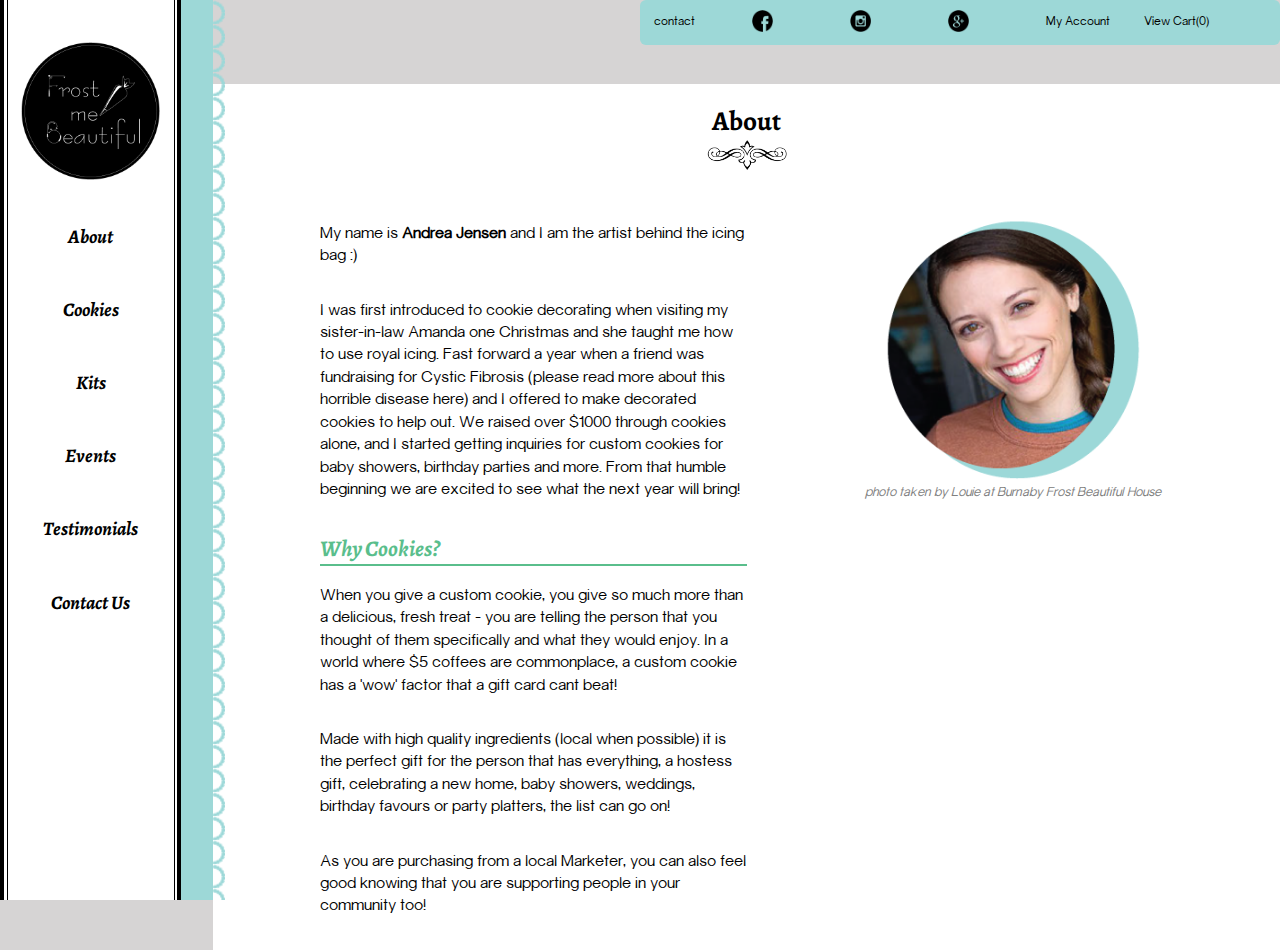
==== commit 84408fcb: "added border image to navigation bar" ====
--- a/01_about.html
+++ b/01_about.html
@@ -51,7 +51,7 @@
 					</div>
 				<div class="col-3of10">
 					<figure class="owner">
-				        <img class="owner" src="img/owner.jpg" alt="Andrea Jensen">
+				        <img class="owner" src="img/owner.png" alt="Andrea Jensen">
 				        <figcaption>photo taken by Louie at Burnaby Frost Beautiful House</figcaption>
 				    </figure>
 					
--- a/css/main.css
+++ b/css/main.css
@@ -440,11 +440,11 @@
 figure.owner {
   width: 100%;
   position: relative;
-  text-align: left;
+  text-align: center;
 }
 
 figure.owner img {
-  width: 100%;
+  width: 80%;
   height: auto;
 }
 
@@ -454,7 +454,7 @@
   font-weight: normal;
   font-style: italic;
   color: grey;
-  padding-top: 0.1rem;
+  padding-top: 0.2rem;
 }
 
 .calendar{
@@ -497,21 +497,26 @@
 figure.cookie-category img {
   width: 100%;
   height: auto;
+  opacity: 1;
+}
+
+figure.cookie-category img:hover {
+  opacity: 0.5;
+  filter: alpha;
 }
 
 figure.cookie-category figcaption {
   font-family: "Gravity-Book", sans-serif; 
   font-weight: normal;
-  font-size: 1.2rem;
-  text-align: left;
-  color: white;
-  width: 70%;
+  font-size: 1.1rem;
+  text-align: center;
+  color: black;
+  width: 100%;
   position: absolute;
-  bottom: 10%;
+  bottom: 20%;
   left: 0;
-  background-color: #5ABE8C;
-  padding-left: 0.7em;
-  padding-top: 0.3em;
+  background-color: rgba(255, 255, 255, 0.8);
+  padding: 0.5em 0 0.4em 0;
 }
 
 .product#category{
@@ -537,6 +542,7 @@
 
 /* ========================== Navigation ===================== */
 nav.navigation-side{
+  padding-top: 2vw;
   border-left: 4px solid #000000;
   border-right: 4px solid #000000;
   position: relative;
@@ -567,7 +573,16 @@
   position: absolute;
   height: 100%;
   right: 0;
-
+}
+
+#navigationSideBorder {
+  width: 12px;
+  background-image: url("../img/SideDeco.png");
+  background-size: 12px 24px;
+  background-repeat: repeat-y;
+  position: absolute;
+  height: 100%;
+  left: 100%;
 }
 
 nav.navigation-side a.navigationButton{
--- a/css/grid.css
+++ b/css/grid.css
@@ -62,12 +62,12 @@
 	width: 83.33%;
 }
 
-.col-5of20 {
-	width: 25%;
+.col-3of20 {
+	width: 15%;
 }
 
-.col-15of20 {
-	width: 75%;
+.col-17of20 {
+	width: 85%;
 }
 
 
@@ -102,15 +102,23 @@
 		width: 80%;
 	}
 
+	nav.navigation-side a.navigationButton {
+		font-size: 0.9rem;
+	}
+
+	nav.navigation-side a.navigationButton:hover {
+		font-size: 1.1rem;
+	}
+
 	#navigationCategory h2 {
 		width: 30%;
+	}
+
+	figure.cookie-category figcaption {
+		font-size: 1rem;
 	}
 
 	.calendar{
   		width:100%;
 	}
-
-	figure.cookie-category figcaption {
-		font-size: 1rem;
-	}
 }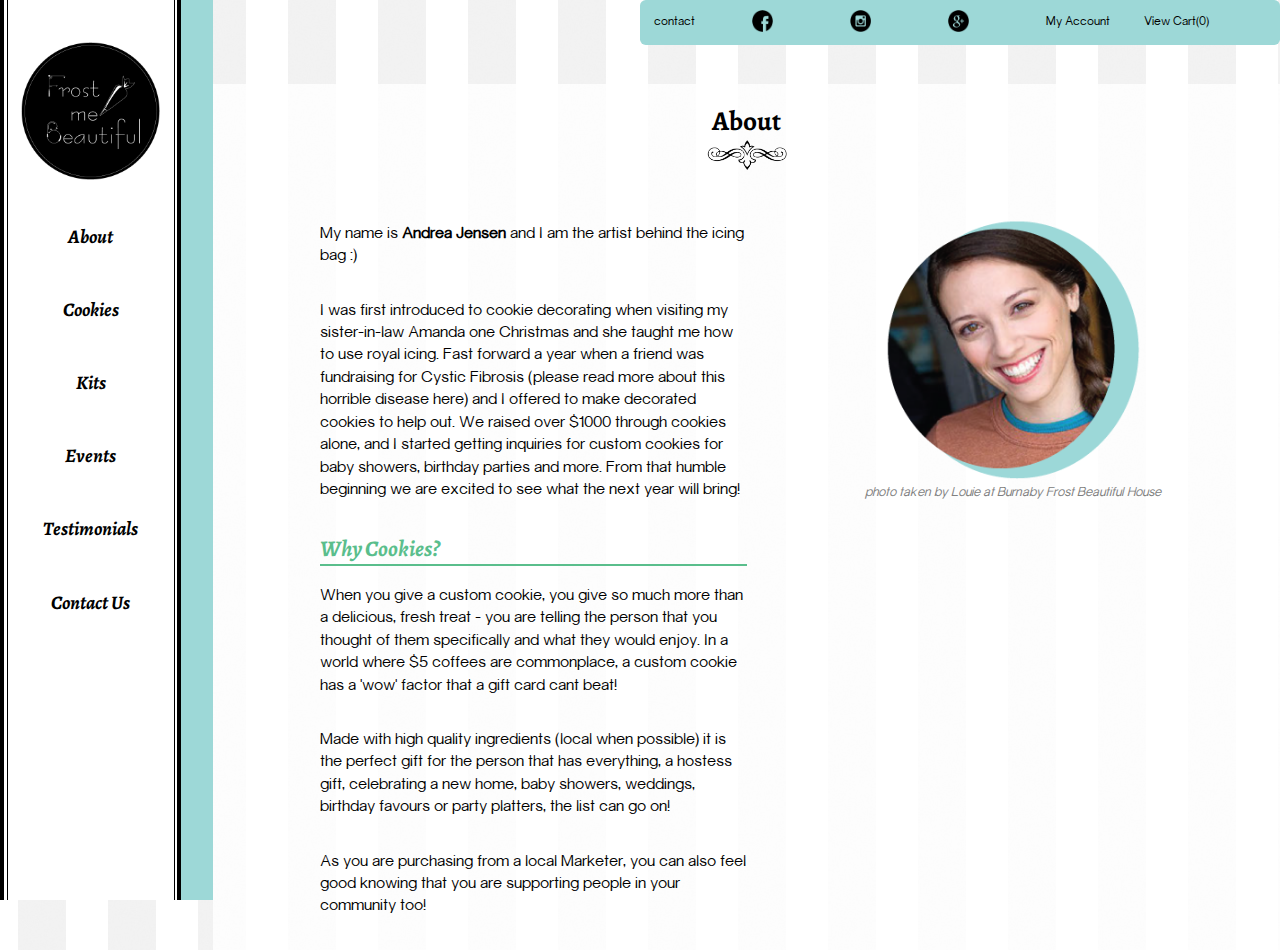
==== commit 0d463f7b: "add bold css" ====
--- a/01_about.html
+++ b/01_about.html
@@ -34,7 +34,7 @@
 				</div>
 
 					<div class="col-4of10"> 
-						<p>My name is <strong>Andrea Jensen</strong> and I am the artist behind the icing bag :)<p>
+						<p>My name is <span class="bold">Andrea Jensen</span> and I am the artist behind the icing bag :)<p>
 						
 						<p>I was first introduced to cookie decorating when visiting my sister-in-law Amanda one Christmas and she taught me how to use royal icing. Fast forward a year when a friend was fundraising for Cystic Fibrosis (please read more about this horrible disease here) and I offered to make decorated cookies to help out.  We raised over $1000 through cookies alone, and I started getting inquiries for custom cookies for baby showers, birthday parties and more. From that humble beginning we are excited to see what the next year will bring!
 						</p>
--- a/css/main.css
+++ b/css/main.css
@@ -46,8 +46,8 @@
 body {
   font-family: sans-serif;
   font-size: 16px;
-   margin: 0 0 0 0;
-  background-color:#D6D4D4;
+  margin: 0 0 0 0;
+  background-image: url("../img/bg/bk.jpg");
   height: 100%;
  }
 
@@ -108,19 +108,14 @@
   margin-bottom: 2rem;
 }
 
-.contactLink{
+span.bold {
+  font-weight: bold;
+}
+
+.link{
   font-family: "Gravity";
   font-weight: bold;
-  text-decoration:none;
   color:black;
-}
-
-.contactLink{
-  font-family: "Gravity";
-  font-weight: bold;
-  text-decoration:none;
-  color:black;
-
 }
 
 .col-3of10#product p{
@@ -187,7 +182,7 @@
 }
 
 .col-10of10#content {
-  background-color: white;
+  background-color: rgba(255, 255, 255, 0.8);
 }
 
 .col-8of10#contentHeader {
@@ -307,6 +302,13 @@
   border-radius: 0.25em;
   background-color: #5ABE8C;
   margin-right: 3em;
+
+  -webkit-transition: background-color 0.5s ease-out;
+  transition: background-color 0.5s ease-out;
+}
+
+a.button#proceed:hover, a.button#proceed:focus {
+  background-color: #999;
 }
 
 a.button#cancel {
@@ -319,10 +321,16 @@
   float: right;
   padding: 0.4em 0.75em;
   border-radius: 0.25em;
-  background-color: #847B7E;
+  background-color: #7dacac;
   margin-right: 1em;
-}
-
+
+  -webkit-transition: background-color 0.5s ease-out;
+  transition: background-color 0.5s ease-out;
+}
+
+a.button#cancel:hover, a.button#cancel:focus {
+  background-color: #999;
+}
 
 
 
@@ -342,7 +350,7 @@
 
 form label {
   text-align: right;
-  width: 10rem;
+  width: 8rem;
   display: inline-block;
   margin-top: 10px;
   margin-right: 2rem;
@@ -364,15 +372,12 @@
 }
 
 form input[type="radio"] {
-  width: 5%;
+  width: 10px;
 }
 
 form img.card {
   width: auto;
   height: 1.2rem;
-  position: relative;
-  bottom: 1.7rem;
-  right: 2rem;
   margin: 0;
   padding: 0;
 }
@@ -458,7 +463,7 @@
 }
 
 .calendar{
-  width:150%;
+  width:130%;
 }
 
 .events{
@@ -714,7 +719,7 @@
 table.order {
   font-family: "Gravity-Book", sans-serif; 
   width: 100%;
-  margin-top: 3rem;
+  margin-top: 1rem;
 }
 
 
--- a/css/grid.css
+++ b/css/grid.css
@@ -118,6 +118,15 @@
 		font-size: 1rem;
 	}
 
+	.col-8of10#payment h2 {
+  		width: 100%;
+	}
+
+	form label {
+	  width: 6rem;
+
+	}
+
 	.calendar{
   		width:100%;
 	}
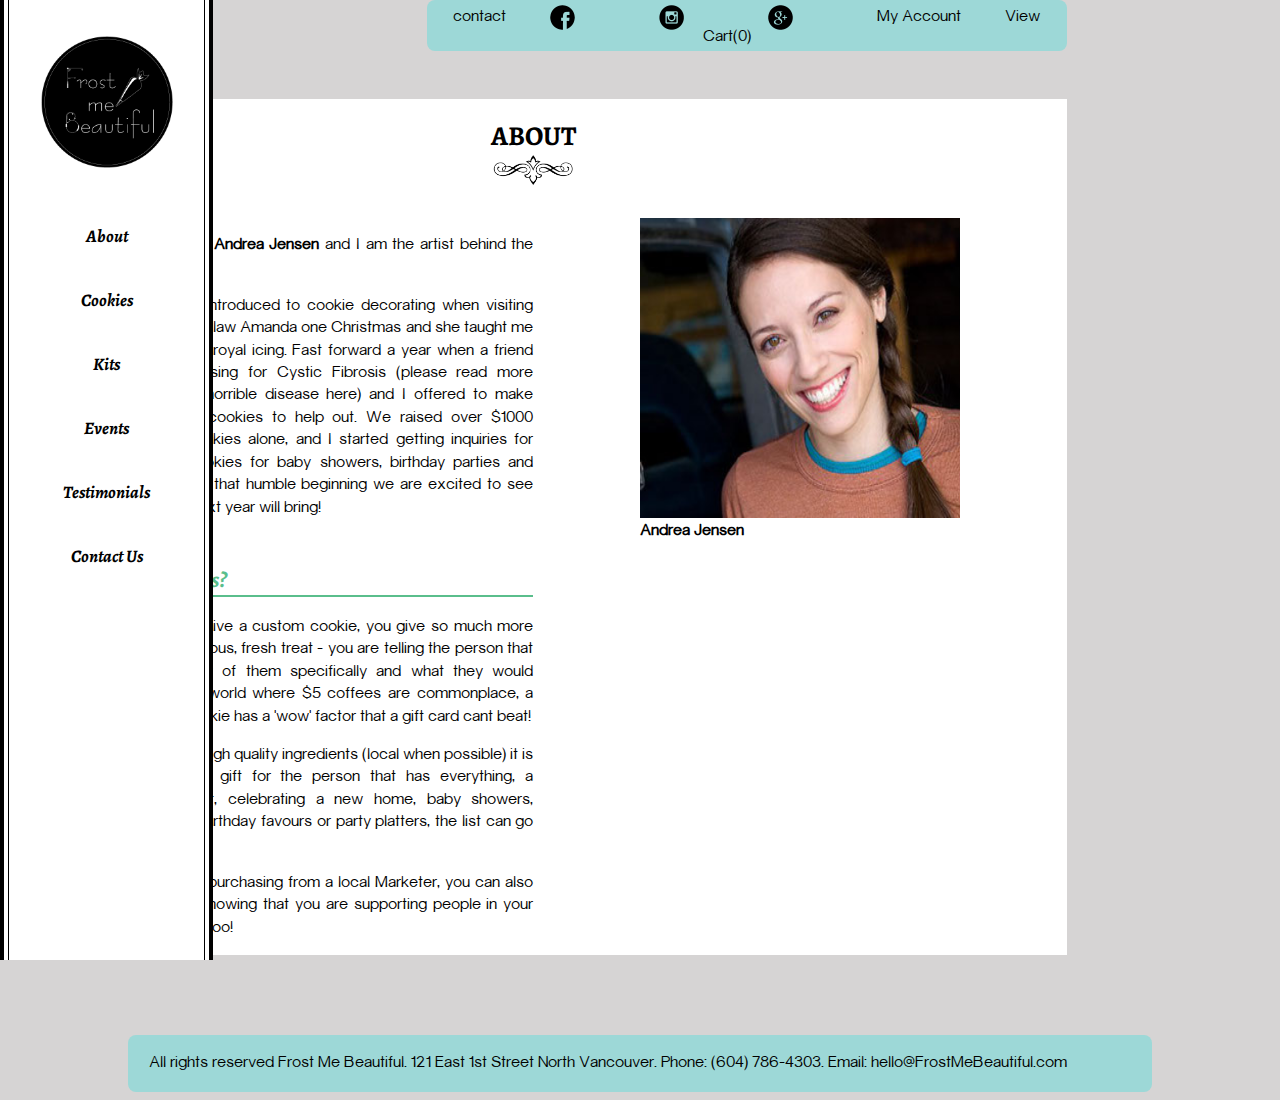
==== commit a24b6f37: "Added footer in css and html" ====
--- a/01_about.html
+++ b/01_about.html
@@ -7,61 +7,96 @@
 	<link rel="stylesheet" href="css/grid.css">
 
 	<link href='http://fonts.googleapis.com/css?family=Alegreya:700italic,400' rel='stylesheet' type='text/css'>
-
-	<script src="js/jquery-2.1.3.min.js"></script>
-	<script src="js/template.js"></script>
 </head>
 
 <body>
 
 	<div class="grid">
 		<div class="col-2of12" id="navigationSide">
+			<div class="col-15of20">
+				<nav class="navigation-side">
+					<a href="index.html"><img class="logo" src="img/icon/logo.png" alt="Logo"></a>
+
+					<a href="01_about.html" class="navigationButton">About</a>
+					<a href="02_cookies.html" class="navigationButton">Cookies</a>
+					<a href="03_kits.html" class="navigationButton">Kits</a></li>
+					<a href="04_events.html" class="navigationButton">Events</a>
+					<a href="05_testimonials.html" class="navigationButton">Testimonials</a>
+					<a href="06_contact.html" class="navigationButton">Contact Us</a>
+
+				</nav>
+			</div>
+			<div class="col-5of20" id="navigationSideColor"></div>
 		</div>
-		<div class="col-2of12" id="navigationSideBack">a</div>
+		<div class="col-2of12" id="navigationSideBack">
+		</div>
 				
 		<div class="col-10of12">
 			<div class="col-6of10">
 				<div id="topNavigation">
-					
+					<nav>
+
+						<a href='06_contact.html' class="navigationButton">contact</a>
+						<a href='https://www.facebook.com/frostmebeautiful'>
+						<img src="img/facebook.png" class="topIcon" alt="Facebook"></a>
+						<a href='https://instagram.com/frostmebeautiful/'><img src="img/instagram.png" class="topIcon"alt="Instagram"></a>
+						<a href='06_contact.html'><img src="img/Gmail.png" class="topIcon" alt="Gmail"></a>
+						<a href='#' class="navigationButton">My Account</a>
+						<a href='07_order.html' class="navigationButton">View Cart(0)</a>
+
+						
+
+					</nav>
 				</div>
 			</div>
-
+			
 			<div class="col-10of10" id="content">
 
 				<div class="col-8of10" id="contentHeader"> 
-					<h1>About</h1>
+					<h1>ABOUT</h1>
 					<img src="img/icon/Ornament.png" class="ornament" alt="Ornament">
 				</div>
 
 					<div class="col-4of10"> 
-						<p>My name is <span class="bold">Andrea Jensen</span> and I am the artist behind the icing bag :)<p>
-						
-						<p>I was first introduced to cookie decorating when visiting my sister-in-law Amanda one Christmas and she taught me how to use royal icing. Fast forward a year when a friend was fundraising for Cystic Fibrosis (please read more about this horrible disease here) and I offered to make decorated cookies to help out.  We raised over $1000 through cookies alone, and I started getting inquiries for custom cookies for baby showers, birthday parties and more. From that humble beginning we are excited to see what the next year will bring!
+						<p>My name is <strong>Andrea Jensen</strong> and I am the artist behind the icing bag :)<p>
+							<p>
+							I was first introduced to cookie decorating when visiting my sister-in-law Amanda one Christmas and she taught me how to use royal icing. 
+
+							Fast forward a year when a friend was fundraising for Cystic Fibrosis (please read more about this horrible disease here) and I offered to make decorated cookies to help out.  We raised over $1000 through cookies alone, and I started getting inquiries for custom cookies for baby showers, birthday parties and more. From that humble beginning we are excited to see what the next year will bring!
 						</p>
 
-						<h2>Why Cookies?</h2>
+					</div>
+				<div class="col-2of10"> 
+					<img class="Owner" src="img/owner.jpg" alt="Andrea Jensen">
+					<h4> Andrea Jensen </h4>
+					
+				</div>
+					
+					<div class="col-4of10" id:> 
+						<h2> Why Cookies? </h2>
 
 						<p>When you give a custom cookie, you give so much more than a delicious, fresh treat - you are telling the person that you thought of them specifically and what they would enjoy.  In a world where $5 coffees are commonplace, a custom cookie has a 'wow' factor that a gift card cant beat! </p>
 
+
 						<p>Made with high quality ingredients (local when possible) it is the perfect gift for the person that has everything, a hostess gift, celebrating a new home, baby showers, weddings, birthday favours or party platters, the list can go on! </p>
+
 
 						<p>As you are purchasing from a local Marketer, you can also feel good knowing that you are supporting people in your community too!
 						</p>
 
 					</div>
-				<div class="col-3of10">
-					<figure class="owner">
-				        <img class="owner" src="img/owner.png" alt="Andrea Jensen">
-				        <figcaption>photo taken by Louie at Burnaby Frost Beautiful House</figcaption>
-				    </figure>
-					
-				</div>
-					
 
 		</div>
 
 
 		
 		</div>
+		<!--Footer -->
+		<div class="col-8of10">
+				<div id="footer">
+				
+					<p> All rights reserved Frost Me Beautiful. 121 East 1st Street North Vancouver. Phone: (604) 786-4303. Email: hello@FrostMeBeautiful.com</p>
+				</div>
+			</div>
 </body>
 </html>
--- a/css/main.css
+++ b/css/main.css
@@ -42,20 +42,17 @@
 
 
 
-/*========================== Main Css ==========================*/
+/* Main Css */
 body {
   font-family: sans-serif;
   font-size: 16px;
-  margin: 0 0 0 0;
-  background-image: url("../img/bg/bk.jpg");
+   margin: 0 0 0 0;
+  background-color:#D6D4D4;
   height: 100%;
  }
 
 
-
-
-
-/*========================== Textual ==========================*/
+/* Textual */
 h1 {
   font-family: "Alegreya", serif; 
   font-weight: 700;
@@ -74,18 +71,36 @@
   border-bottom: 2px solid #5ABE8C;
 }
 
-.col-8of10#payment h2 {
-  width: 50%;
+
+#navigationCategory h2 {
+  display: inline-block;
+  font-weight: 400;
+  font-size: 1rem;
+  vertical-align: baseline;
+  border-bottom: 1.6px solid #5ABE8C;
+  width: 10%;
+  margin-right: 0.5%;
+
+  -webkit-transition: all 0.3s; 
+  transition: all 0.3s;
+}
+
+#navigationCategory h2.active {
+  font-weight: 700;
+  font-size: 1.4rem;
+}
+
+#navigationCategory h2:hover {
+  font-weight: 700;
+  font-size: 1.4rem;
 }
 
 h3 {
   font-family: 'Alegreya', serif;
-  font-weight: 400;
+  font-weight: 700;
   font-style: italic;
-  font-size: 1.1rem;
-  text-align: left;
-  padding: 0.3rem 0.4rem;
-
+  font-size: 1rem;
+  margin: 0.4em auto;
 }
 
 h4 {
@@ -96,34 +111,35 @@
   display: block;
 }
 
-.col-8of10#contentHeader h4{
-  margin-bottom: 3rem;
-}
-
 p {
   font-family: "Gravity-Book", sans-serif; 
   font-weight: normal;
   line-height: 140%;
-  text-align: left;
-  margin-bottom: 2rem;
-}
-
-span.bold {
-  font-weight: bold;
-}
-
-.link{
+  text-align: justify;
+  padding-left:20px;
+}
+
+.contactLink{
   font-family: "Gravity";
   font-weight: bold;
+  text-decoration:none;
   color:black;
 }
 
+.contactLink{
+  font-family: "Gravity";
+  font-weight: bold;
+  text-decoration:none;
+  color:black;
+
+}
+
 .col-3of10#product p{
   font-family: "Gravity-Book", sans-serif; 
   font-size: 0.9rem;
   text-align: left;
   line-height: 1.4em;
-  padding-right: 8%;
+  padding-right: 10%;
 }
 
 .col-8of10#kit span {
@@ -139,50 +155,35 @@
   font-family: "Gravity-Book", sans-serif; 
   font-size: 0.8rem;
   font-style: normal;
-  padding-left: 1em;
+  width: 60em;
+  display: block;
 }
 
 ul.kit li {
-  padding: 0.1rem 0;
-}
-
-ul#hoursList {
-  text-align: left;
-}
-
-ul#hoursList li {
-  padding: 0.1rem 0;
-}
-
-ul, li #hoursList{
-  list-style-type:none;
-  font-family: "Gravity-Book", sans-serif; 
-  font-weight: normal;
-  line-height: 140%;
- 
-  padding-left:20px;
-}
-
-
-
-
-/*========================== Container ==========================*/
+  padding: 0.2rem 0.4rem;
+}
+
+
+
+
+
+
+/* Container */
 .col-2of12#navigationSide {
   position: fixed;
 }
 
 .col-2of12#navigationSideBack {
-  opacity: 0; 
-  z-index: -10;
-}
-
-.col-8of10#homeBanner {
-  margin-top: 2vw; 
-  margin-bottom: 2.2vw; 
+  overflow: scroll;
+}
+
+.col-8of10#imageSlider {
+  margin-top: 3rem; 
+  margin-bottom: 4rem; 
 }
 
 .col-10of10#content {
-  background-color: rgba(255, 255, 255, 0.8);
+  background-color: white;
 }
 
 .col-8of10#contentHeader {
@@ -209,16 +210,12 @@
   padding-right: 2%;
 }
 
-#kit {
+.col-8of10#kit {
   font-family: "Gravity-Book", sans-serif; 
   font-size: 1rem;
   text-align: left;
   position: relative;
-}
-
-.col-6of8#kit {
-  padding-top: 1.5vw;
-  padding-left: 6vw;
+  width: 70%;
 }
 
 .col-8of10#navigationCategory {
@@ -230,28 +227,16 @@
   font-family: "Gravity-Book", sans-serif; 
   font-size: 1rem;
   text-align: left;
-}
-
-.col-6of10#review {
-  font-family: "Gravity-Book", sans-serif; 
-  font-size: 1rem;
-  text-align: left; 
-  float: left;
-  margin-left: 10%
-}
-
-
-
-
-
-
-
-/*========================== Button ==========================*/
+  padding: 2em 5em;
+}
+
+
+/* Button */
 a.button#addCart {
   font-family: "Gravity-Book", sans-serif; 
   font-weight: normal;
   font-style: italic;
-  font-size: 0.7rem;
+  font-size: 0.8rem;
   text-decoration: none;
   color: #FFF;
   display: inline-block;
@@ -262,26 +247,26 @@
   right: -2.2em;
   top: 0.5em;
   
+  
   -webkit-transition: background-color 0.5s ease-out;
   transition: background-color 0.5s ease-out;
 }
 
-a.button#addCart:hover, a.button:focus {
+a.button:hover, a.button:focus {
   background-color: #999;
 }
 
-a.button#share {
-  text-decoration:none; 
-  text-align:center; 
-  padding:11px 22px; 
-  border:solid 1px #9ed9bc; 
-  border-radius: 9px; 
-  font:14px Arial, Helvetica, sans-serif; 
-  font-weight:bold; 
-  color:white; 
-  background:#5abe8c; 
-  
-  -webkit-transition: background-color 0.5s ease-out;
+a.shareButton {
+text-decoration:none; 
+ text-align:center; 
+ padding:11px 22px; 
+ border:solid 1px #9ed9bc; 
+ border-radius: 9px; 
+ font:14px Arial, Helvetica, sans-serif; 
+ font-weight:bold; 
+ color:white; 
+ background:#5abe8c; 
+ -webkit-transition: background-color 0.5s ease-out;
   transition: background-color 0.5s ease-out;
  
 }
@@ -302,13 +287,6 @@
   border-radius: 0.25em;
   background-color: #5ABE8C;
   margin-right: 3em;
-
-  -webkit-transition: background-color 0.5s ease-out;
-  transition: background-color 0.5s ease-out;
-}
-
-a.button#proceed:hover, a.button#proceed:focus {
-  background-color: #999;
 }
 
 a.button#cancel {
@@ -321,22 +299,12 @@
   float: right;
   padding: 0.4em 0.75em;
   border-radius: 0.25em;
-  background-color: #7dacac;
+  background-color: #847B7E;
   margin-right: 1em;
-
-  -webkit-transition: background-color 0.5s ease-out;
-  transition: background-color 0.5s ease-out;
-}
-
-a.button#cancel:hover, a.button#cancel:focus {
-  background-color: #999;
-}
-
-
-
-
-
-/*========================== Form ==========================*/
+}
+
+
+/* Form */
 form {
   padding: 1em;
 }
@@ -346,14 +314,17 @@
 }
 
 
+form div.input-wrapper#cardType {
+  margin-top: 2rem;
+}
 
 
 form label {
   text-align: right;
-  width: 8rem;
+  width: 10rem;
   display: inline-block;
   margin-top: 10px;
-  margin-right: 2rem;
+  margin-right: 4em;
 }
 
 form input {
@@ -366,56 +337,58 @@
   display: inline-block;
 }
 
-
-form div.input-wrapper#cardType {
-  margin-top: 2rem;
+form select.expire {
+  width: 4rem;
+
 }
 
 form input[type="radio"] {
-  width: 10px;
+  width: 3rem;
+  padding-top: 6rem;
 }
 
 form img.card {
   width: auto;
   height: 1.2rem;
+  position: relative;
+  bottom: 1.7rem;
+  right: 3rem;
   margin: 0;
   padding: 0;
-}
-
-form select.expire {
-  width: 4rem;
-}
-
-.col-6of10#review label {
-  width: 10%;
-  vertical-align: top;
-}
-
-.col-6of10#review input {
-  width: 40%;
-}
-
-.col-6of10#review textarea {
-  width: 70%;
-  height: 5rem;
-}
-
-
-
-
-
-
-/* ========================== Images ==========================*/
-img {
-  width: 100%;
-  height: auto;
-}
-
+  
+}
+
+ul, li #hoursList{
+  list-style-type:none;
+  font-family: "Gravity-Book", sans-serif; 
+  font-weight: normal;
+  line-height: 140%;
+ 
+  padding-left:20px;
+}
+
+
+/* Images */
 figure {
-  margin-left: 0;
-  margin-top: 10px;
-  margin-right: 15px;
+  margin-left: 0; /* setting there to be no margin on the left */
+  margin-top:10px;
+  margin-right:15px;
   width: 12rem;
+}
+
+ul, li #hoursList{
+  list-style-type:none;
+  font-family: "Gravity-Book", sans-serif; 
+  font-weight: normal;
+  line-height: 140%;
+ 
+  padding-left:20px;
+}
+
+
+/* Images */
+figure {
+  margin-left: 0; /* setting there to be no margin on the left */
 }
 
 select {
@@ -430,6 +403,12 @@
   z-index: -1;
 }
 
+.slider {
+  
+  width: 100%;
+  height:400px;
+}
+
 .product#homepage{
   width: 100%;
   height:200px;
@@ -440,118 +419,77 @@
   height: auto;
   margin: 0;
 }
-
-
-figure.owner {
-  width: 100%;
-  position: relative;
-  text-align: center;
-}
-
-figure.owner img {
-  width: 80%;
-  height: auto;
-}
-
-figure.owner figcaption{
-  font-family: "Gravity-Book", sans-serif; 
-  font-size: 0.8rem;
-  font-weight: normal;
-  font-style: italic;
-  color: grey;
-  padding-top: 0.2rem;
+.Owner{
+  width: 150%;
+  height:300px;
 }
 
 .calendar{
-  width:130%;
+  width:600px;
+  height:500px;
 }
 
 .events{
   width:100%;
-}
-
-figure.home-banner {
-  width: 100%;
-  position: relative;
-}
-
-figure.home-banner img{
-  width: 100%;
-  height: auto;
-}
-
-figure.home-banner figcaption {
-  font-family: "Alegreya", sans-serif; 
-  font-weight: 700;
-  font-style: italic;
-  font-size: 3vw;
-  text-align: right;
-  color: white;
-  width: 15em;
-  position: absolute;
-  bottom: 0.7rem;
-  right: 0;
-  padding-right: 1em;
-}
+  height:200px;
+}
+
 
 figure.cookie-category {
   width: 100%;
+  margin: 0;
   position: relative;
 }
 
 figure.cookie-category img {
   width: 100%;
-  height: auto;
-  opacity: 1;
-}
-
-figure.cookie-category img:hover {
-  opacity: 0.5;
-  filter: alpha;
+  height: 180px;
 }
 
 figure.cookie-category figcaption {
   font-family: "Gravity-Book", sans-serif; 
   font-weight: normal;
   font-size: 1.1rem;
-  text-align: center;
-  color: black;
-  width: 100%;
+  text-align: left;
+  color: white;
+  width: 10em;
   position: absolute;
-  bottom: 20%;
+  bottom: 2em;
   left: 0;
-  background-color: rgba(255, 255, 255, 0.8);
-  padding: 0.5em 0 0.4em 0;
+  background-color: #5ABE8C;
+  padding-left: 0.7em;
+  padding-top: 0.25em;
+  padding-top: 0.3em;
 }
 
 .product#category{
   width: 35%;
+  height: 140px;
   float: left;
   margin-right: 5%;
-  margin-bottom: 3rem;  
+  margin-bottom: 2rem;  
 }
 
 img.kit {
-  width: 100%;
+  width: 25%;
   float: left;
   padding-bottom: 5rem;
 }
 
-.priceInfo {
-  width: 75%;
-  margin-bottom: 4rem; 
-}
-
-
-
-
-/* ========================== Navigation ===================== */
+.googleMaps{
+  width:509px;
+  height:380px;
+}
+
+
+
+
+/* Navigation */
 nav.navigation-side{
-  padding-top: 2vw;
   border-left: 4px solid #000000;
   border-right: 4px solid #000000;
   position: relative;
-  height: 100vh;
+  height: 60rem;
 }
 
 nav.navigation-side:before {
@@ -562,8 +500,8 @@
   content: "";
   display: block;
   top: 0px;
-  left: 1.5%;
-  right: 1.5%;
+  left: 4px;
+  right: 4px;
   bottom: 0px;
   pointer-events: none;
 }
@@ -578,65 +516,55 @@
   position: absolute;
   height: 100%;
   right: 0;
-}
-
-#navigationSideBorder {
-  width: 12px;
-  background-image: url("../img/SideDeco.png");
-  background-size: 12px 24px;
-  background-repeat: repeat-y;
-  position: absolute;
-  height: 100%;
-  left: 100%;
-}
-
-nav.navigation-side a.navigationButton{
+
+}
+
+nav.navigation-side a{
   font-family: 'Alegreya', serif;
   font-weight: 700;
   font-style: italic;
-  font-size: 1.2rem;
+  font-size: 1.1rem;
   text-decoration: none;
   text-align: center;
-  word-wrap: break-word;
   color: black;
-  padding: 1.2em;
+  padding: 20px;
   display: block;
-
-  -webkit-transition: font-size 0.3s; 
-  transition: font-size 0.3s;
-}
-
-nav.navigation-side a.navigationButton:hover {
-  font-size: 1.5rem;
+}
+
+nav.navigation-side a:hover {
   color: white;
-  background-color: #9DD8D7;
-}
-
+  background-color: #000;
+}
+
+.topIcon{
+  width:4%;
+  height:4%
+}
 
 #topNavigation {
   font-family: "Gravity-Book", sans-serif; 
-  font-size: 0.9vw;
-  text-align: left;
   background-color:#9DD8D7;
-  border-radius: 0.5em;
-  padding: 0.8em 1.2em;
-  margin-bottom: 3vw;
-}
-
-#topNavigation a {
-  color: black;
+  border-radius:0.5em;
+  padding:5px;
+  margin-bottom: 3rem;
+}
+
+#topNavigation a, img {
   text-decoration: none;
+  text-align:center;
+  color:black;
   vertical-align: middle;
-  display: inline-block;
-  width: 16%;
-  margin: 0.1em 0;
-}
-
-#topNavigation img {
-  width: 22%;
-}
-
-a.navigationButton#viewCart {
+  margin-right: 40px;
+}
+#footer{
+  font-family: "Gravity-Book", sans-serif; 
+  background-color:#9DD8D7;
+  border-radius:0.5em;
+  padding:1px;
+  margin-top: 5rem;
+  margin-bottom: 0.5rem;
+}
+.navigationButton#viewCart {
   position: relative;
 }
 
@@ -647,12 +575,10 @@
 }
 
 .bubble {
-  font-size: 0.9rem;
-  text-align: center;
   position: relative;
   width: 250px;
   height: 3rem;
-  padding: 0.8rem;
+  padding: 0.5rem;
   background: #FFFFFF;
   -webkit-border-radius: 13px;
   -moz-border-radius: 13px;
@@ -689,46 +615,23 @@
   left: 193px;
 }
 
-#navigationCategory h2 {
-  display: inline-block;
-  font-weight: 400;
-  font-size: 1rem;
-  vertical-align: baseline;
-  border-bottom: 1.6px solid #5ABE8C;
-  width: 10%;
-  margin-right: 0.5%;
-
-  -webkit-transition: all 0.3s; 
-  transition: all 0.3s;
-}
-
-#navigationCategory h2.active {
-  font-weight: 700;
-  font-size: 1.4rem;
-}
-
-#navigationCategory h2:hover {
-  font-weight: 700;
-  font-size: 1.4rem;
-}
-
-
-
-
-/*========================= Table ================================*/
+
+
+
+/* Table */
 table.order {
   font-family: "Gravity-Book", sans-serif; 
   width: 100%;
-  margin-top: 1rem;
+  margin-top: 3rem;
 }
 
 
 table.order .table-col-item {
-  width: 20%;
+  width: 25%;
 }
 
 table.order .table-col-des {
-  width: 40%;
+  width: 35%;
 }
 
 table.order .table-col-quantity {
@@ -755,7 +658,7 @@
 
 table.order tr img {
   width: 50%;
-  height: auto;
+  height: 120px;
   margin : auto;
 }
 
@@ -770,7 +673,7 @@
 }
 
 table.order tr select {
-  width: 80%;
+  width: 50%;
   margin : auto;
 }
 
@@ -826,7 +729,7 @@
 
 
 
-/*========================= Style Guide style =======================*/
+/* Style Guide style */
 section {
   margin: 1em 0;
   padding: 0.5em 0;
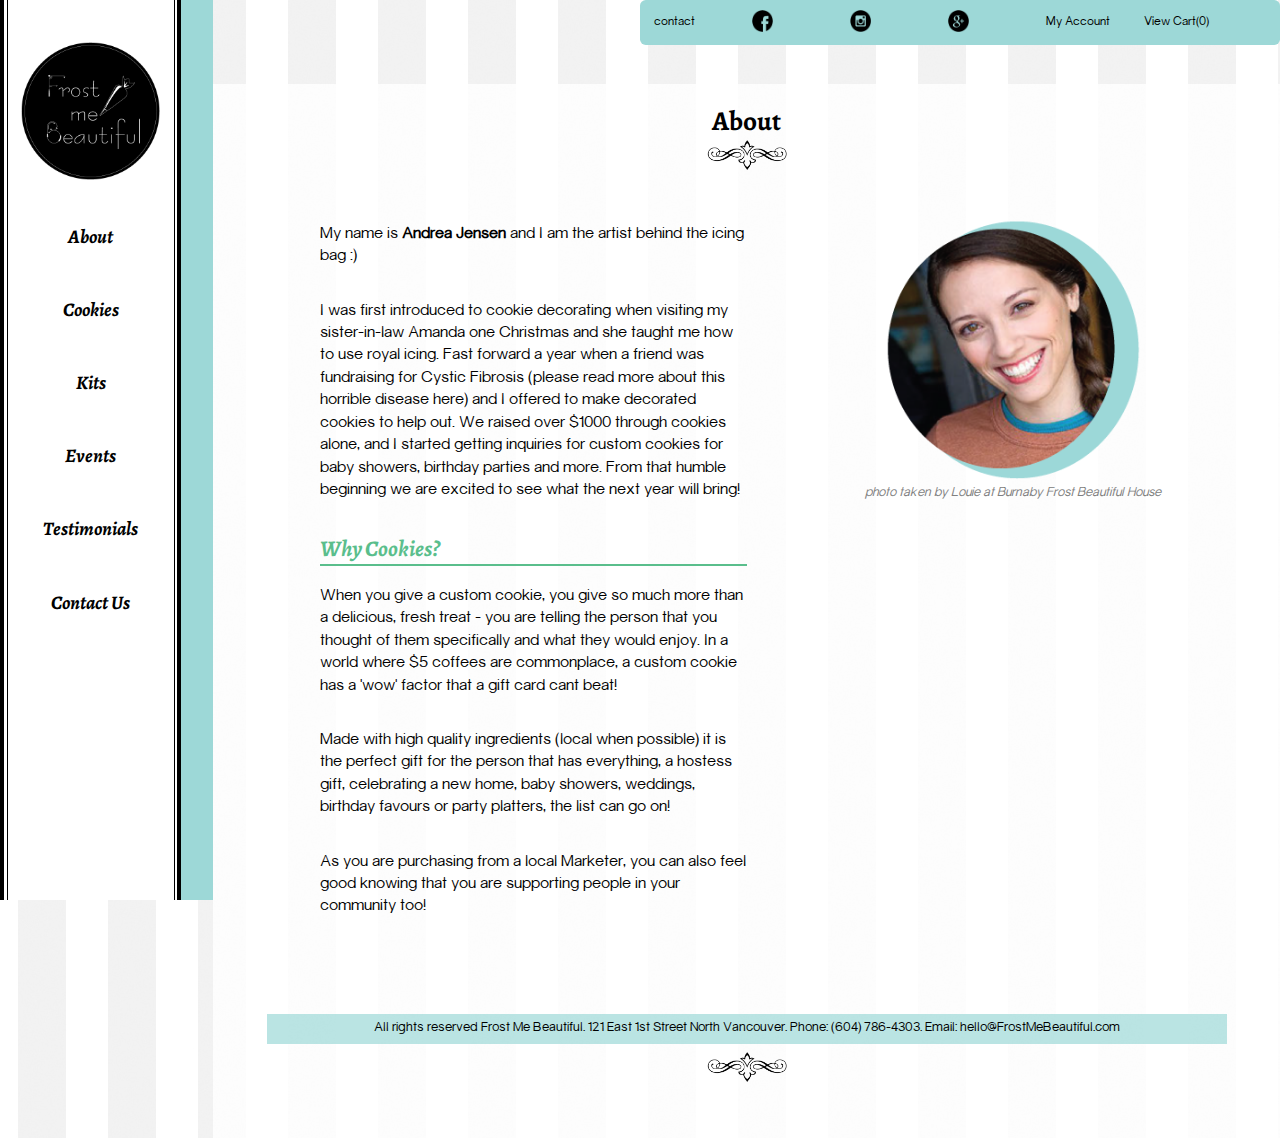
==== commit b36df404: "completing style guide" ====
--- a/01_about.html
+++ b/01_about.html
@@ -7,96 +7,58 @@
 	<link rel="stylesheet" href="css/grid.css">
 
 	<link href='http://fonts.googleapis.com/css?family=Alegreya:700italic,400' rel='stylesheet' type='text/css'>
+
+	<script src="js/jquery-2.1.3.min.js"></script>
+	<script src="js/template.js"></script>
 </head>
 
 <body>
 
 	<div class="grid">
 		<div class="col-2of12" id="navigationSide">
-			<div class="col-15of20">
-				<nav class="navigation-side">
-					<a href="index.html"><img class="logo" src="img/icon/logo.png" alt="Logo"></a>
-
-					<a href="01_about.html" class="navigationButton">About</a>
-					<a href="02_cookies.html" class="navigationButton">Cookies</a>
-					<a href="03_kits.html" class="navigationButton">Kits</a></li>
-					<a href="04_events.html" class="navigationButton">Events</a>
-					<a href="05_testimonials.html" class="navigationButton">Testimonials</a>
-					<a href="06_contact.html" class="navigationButton">Contact Us</a>
-
-				</nav>
-			</div>
-			<div class="col-5of20" id="navigationSideColor"></div>
 		</div>
-		<div class="col-2of12" id="navigationSideBack">
-		</div>
+		<div class="col-2of12" id="navigationSideBack">a</div>
 				
 		<div class="col-10of12">
 			<div class="col-6of10">
-				<div id="topNavigation">
-					<nav>
+				<div id="topNavigation"></div>
+			</div>
 
-						<a href='06_contact.html' class="navigationButton">contact</a>
-						<a href='https://www.facebook.com/frostmebeautiful'>
-						<img src="img/facebook.png" class="topIcon" alt="Facebook"></a>
-						<a href='https://instagram.com/frostmebeautiful/'><img src="img/instagram.png" class="topIcon"alt="Instagram"></a>
-						<a href='06_contact.html'><img src="img/Gmail.png" class="topIcon" alt="Gmail"></a>
-						<a href='#' class="navigationButton">My Account</a>
-						<a href='07_order.html' class="navigationButton">View Cart(0)</a>
-
-						
-
-					</nav>
-				</div>
-			</div>
-			
 			<div class="col-10of10" id="content">
 
 				<div class="col-8of10" id="contentHeader"> 
-					<h1>ABOUT</h1>
+					<h1>About</h1>
 					<img src="img/icon/Ornament.png" class="ornament" alt="Ornament">
 				</div>
 
-					<div class="col-4of10"> 
-						<p>My name is <strong>Andrea Jensen</strong> and I am the artist behind the icing bag :)<p>
-							<p>
-							I was first introduced to cookie decorating when visiting my sister-in-law Amanda one Christmas and she taught me how to use royal icing. 
+				<div class="col-4of10"> 
+					<p>My name is <span class="bold">Andrea Jensen</span> and I am the artist behind the icing bag :)<p>
+					
+					<p>I was first introduced to cookie decorating when visiting my sister-in-law Amanda one Christmas and she taught me how to use royal icing. Fast forward a year when a friend was fundraising for Cystic Fibrosis (please read more about this horrible disease here) and I offered to make decorated cookies to help out.  We raised over $1000 through cookies alone, and I started getting inquiries for custom cookies for baby showers, birthday parties and more. From that humble beginning we are excited to see what the next year will bring!
+					</p>
 
-							Fast forward a year when a friend was fundraising for Cystic Fibrosis (please read more about this horrible disease here) and I offered to make decorated cookies to help out.  We raised over $1000 through cookies alone, and I started getting inquiries for custom cookies for baby showers, birthday parties and more. From that humble beginning we are excited to see what the next year will bring!
-						</p>
+					<h2>Why Cookies?</h2>
 
-					</div>
-				<div class="col-2of10"> 
-					<img class="Owner" src="img/owner.jpg" alt="Andrea Jensen">
-					<h4> Andrea Jensen </h4>
-					
+					<p>When you give a custom cookie, you give so much more than a delicious, fresh treat - you are telling the person that you thought of them specifically and what they would enjoy.  In a world where $5 coffees are commonplace, a custom cookie has a 'wow' factor that a gift card cant beat! </p>
+
+					<p>Made with high quality ingredients (local when possible) it is the perfect gift for the person that has everything, a hostess gift, celebrating a new home, baby showers, weddings, birthday favours or party platters, the list can go on! </p>
+
+					<p>As you are purchasing from a local Marketer, you can also feel good knowing that you are supporting people in your community too!
+					</p>
 				</div>
-					
-					<div class="col-4of10" id:> 
-						<h2> Why Cookies? </h2>
 
-						<p>When you give a custom cookie, you give so much more than a delicious, fresh treat - you are telling the person that you thought of them specifically and what they would enjoy.  In a world where $5 coffees are commonplace, a custom cookie has a 'wow' factor that a gift card cant beat! </p>
+				<div class="col-3of10">
+					<figure class="owner">
+				        <img class="owner" src="img/owner.png" alt="Andrea Jensen">
+				        <figcaption>photo taken by Louie at Burnaby Frost Beautiful House</figcaption>
+				    </figure>
+				</div>
 
-
-						<p>Made with high quality ingredients (local when possible) it is the perfect gift for the person that has everything, a hostess gift, celebrating a new home, baby showers, weddings, birthday favours or party platters, the list can go on! </p>
-
-
-						<p>As you are purchasing from a local Marketer, you can also feel good knowing that you are supporting people in your community too!
-						</p>
-
-					</div>
-
-		</div>
+				<div class="col-10of10" id="footer"></div>
+			</div>
 
 
 		
 		</div>
-		<!--Footer -->
-		<div class="col-8of10">
-				<div id="footer">
-				
-					<p> All rights reserved Frost Me Beautiful. 121 East 1st Street North Vancouver. Phone: (604) 786-4303. Email: hello@FrostMeBeautiful.com</p>
-				</div>
-			</div>
 </body>
 </html>
--- a/css/main.css
+++ b/css/main.css
@@ -42,17 +42,20 @@
 
 
 
-/* Main Css */
+/*========================== Main Css ==========================*/
 body {
   font-family: sans-serif;
   font-size: 16px;
-   margin: 0 0 0 0;
-  background-color:#D6D4D4;
+  margin: 0 0 0 0;
+  background-image: url("../img/bg/bk.jpg");
   height: 100%;
  }
 
 
-/* Textual */
+
+
+
+/*========================== Textual ==========================*/
 h1 {
   font-family: "Alegreya", serif; 
   font-weight: 700;
@@ -71,36 +74,18 @@
   border-bottom: 2px solid #5ABE8C;
 }
 
-
-#navigationCategory h2 {
-  display: inline-block;
-  font-weight: 400;
-  font-size: 1rem;
-  vertical-align: baseline;
-  border-bottom: 1.6px solid #5ABE8C;
-  width: 10%;
-  margin-right: 0.5%;
-
-  -webkit-transition: all 0.3s; 
-  transition: all 0.3s;
-}
-
-#navigationCategory h2.active {
-  font-weight: 700;
-  font-size: 1.4rem;
-}
-
-#navigationCategory h2:hover {
-  font-weight: 700;
-  font-size: 1.4rem;
+.col-8of10#payment h2 {
+  width: 50%;
 }
 
 h3 {
   font-family: 'Alegreya', serif;
-  font-weight: 700;
+  font-weight: 400;
   font-style: italic;
-  font-size: 1rem;
-  margin: 0.4em auto;
+  font-size: 1.1rem;
+  text-align: left;
+  padding: 0.3rem 0.4rem;
+
 }
 
 h4 {
@@ -111,35 +96,42 @@
   display: block;
 }
 
+.col-8of10#contentHeader h4{
+  margin-bottom: 3rem;
+}
+
 p {
   font-family: "Gravity-Book", sans-serif; 
   font-weight: normal;
   line-height: 140%;
-  text-align: justify;
-  padding-left:20px;
-}
-
-.contactLink{
+  text-align: left;
+  margin-bottom: 2rem;
+}
+
+#footer p {
+  font-size: 0.8rem;
+  text-align: center;
+  padding: 0.4rem 0;
+  background-color: rgba(157, 216, 215, 0.7);
+  margin: 0 5% 0.4rem 5%;
+}
+
+span.bold {
+  font-weight: bold;
+}
+
+.link{
   font-family: "Gravity";
   font-weight: bold;
-  text-decoration:none;
   color:black;
 }
 
-.contactLink{
-  font-family: "Gravity";
-  font-weight: bold;
-  text-decoration:none;
-  color:black;
-
-}
-
 .col-3of10#product p{
   font-family: "Gravity-Book", sans-serif; 
   font-size: 0.9rem;
   text-align: left;
   line-height: 1.4em;
-  padding-right: 10%;
+  padding-right: 8%;
 }
 
 .col-8of10#kit span {
@@ -155,35 +147,50 @@
   font-family: "Gravity-Book", sans-serif; 
   font-size: 0.8rem;
   font-style: normal;
-  width: 60em;
-  display: block;
+  padding-left: 1em;
 }
 
 ul.kit li {
-  padding: 0.2rem 0.4rem;
-}
-
-
-
-
-
-
-/* Container */
+  padding: 0.1rem 0;
+}
+
+ul#hoursList {
+  text-align: left;
+}
+
+ul#hoursList li {
+  padding: 0.1rem 0;
+}
+
+ul, li #hoursList{
+  list-style-type:none;
+  font-family: "Gravity-Book", sans-serif; 
+  font-weight: normal;
+  line-height: 140%;
+ 
+  padding-left:20px;
+}
+
+
+
+
+/*========================== Container ==========================*/
 .col-2of12#navigationSide {
   position: fixed;
 }
 
 .col-2of12#navigationSideBack {
-  overflow: scroll;
-}
-
-.col-8of10#imageSlider {
-  margin-top: 3rem; 
-  margin-bottom: 4rem; 
+  opacity: 0; 
+  z-index: -10;
+}
+
+.col-8of10#homeBanner {
+  margin-top: 2vw; 
+  margin-bottom: 2.2vw; 
 }
 
 .col-10of10#content {
-  background-color: white;
+  background-color: rgba(255, 255, 255, 0.8);
 }
 
 .col-8of10#contentHeader {
@@ -210,12 +217,16 @@
   padding-right: 2%;
 }
 
-.col-8of10#kit {
+#kit {
   font-family: "Gravity-Book", sans-serif; 
   font-size: 1rem;
   text-align: left;
   position: relative;
-  width: 70%;
+}
+
+.col-6of8#kit {
+  padding-top: 1.5vw;
+  padding-left: 6vw;
 }
 
 .col-8of10#navigationCategory {
@@ -227,16 +238,33 @@
   font-family: "Gravity-Book", sans-serif; 
   font-size: 1rem;
   text-align: left;
-  padding: 2em 5em;
-}
-
-
-/* Button */
+}
+
+.col-6of10#review {
+  font-family: "Gravity-Book", sans-serif; 
+  font-size: 1rem;
+  text-align: left; 
+  float: left;
+  margin-left: 10%
+}
+
+#footer {
+  margin-top: 5vw;
+  margin-bottom: 4vw;
+}
+
+
+
+
+
+
+
+/*========================== Button ==========================*/
 a.button#addCart {
   font-family: "Gravity-Book", sans-serif; 
   font-weight: normal;
   font-style: italic;
-  font-size: 0.8rem;
+  font-size: 0.7rem;
   text-decoration: none;
   color: #FFF;
   display: inline-block;
@@ -247,26 +275,26 @@
   right: -2.2em;
   top: 0.5em;
   
+  -webkit-transition: background-color 0.5s ease-out;
+  transition: background-color 0.5s ease-out;
+}
+
+a.button#addCart:hover, a.button:focus {
+  background-color: #999;
+}
+
+a.button#share {
+  text-decoration:none; 
+  text-align:center; 
+  padding:11px 22px; 
+  border:solid 1px #9ed9bc; 
+  border-radius: 9px; 
+  font:14px Arial, Helvetica, sans-serif; 
+  font-weight:bold; 
+  color:white; 
+  background:#5abe8c; 
   
   -webkit-transition: background-color 0.5s ease-out;
-  transition: background-color 0.5s ease-out;
-}
-
-a.button:hover, a.button:focus {
-  background-color: #999;
-}
-
-a.shareButton {
-text-decoration:none; 
- text-align:center; 
- padding:11px 22px; 
- border:solid 1px #9ed9bc; 
- border-radius: 9px; 
- font:14px Arial, Helvetica, sans-serif; 
- font-weight:bold; 
- color:white; 
- background:#5abe8c; 
- -webkit-transition: background-color 0.5s ease-out;
   transition: background-color 0.5s ease-out;
  
 }
@@ -287,6 +315,13 @@
   border-radius: 0.25em;
   background-color: #5ABE8C;
   margin-right: 3em;
+
+  -webkit-transition: background-color 0.5s ease-out;
+  transition: background-color 0.5s ease-out;
+}
+
+a.button#proceed:hover, a.button#proceed:focus {
+  background-color: #999;
 }
 
 a.button#cancel {
@@ -299,12 +334,22 @@
   float: right;
   padding: 0.4em 0.75em;
   border-radius: 0.25em;
-  background-color: #847B7E;
+  background-color: #7dacac;
   margin-right: 1em;
-}
-
-
-/* Form */
+
+  -webkit-transition: background-color 0.5s ease-out;
+  transition: background-color 0.5s ease-out;
+}
+
+a.button#cancel:hover, a.button#cancel:focus {
+  background-color: #999;
+}
+
+
+
+
+
+/*========================== Form ==========================*/
 form {
   padding: 1em;
 }
@@ -314,17 +359,14 @@
 }
 
 
-form div.input-wrapper#cardType {
-  margin-top: 2rem;
-}
 
 
 form label {
   text-align: right;
-  width: 10rem;
+  width: 8rem;
   display: inline-block;
   margin-top: 10px;
-  margin-right: 4em;
+  margin-right: 2rem;
 }
 
 form input {
@@ -337,58 +379,56 @@
   display: inline-block;
 }
 
-form select.expire {
-  width: 4rem;
-
+
+form div.input-wrapper#cardType {
+  margin-top: 2rem;
 }
 
 form input[type="radio"] {
-  width: 3rem;
-  padding-top: 6rem;
+  width: 10px;
 }
 
 form img.card {
   width: auto;
   height: 1.2rem;
-  position: relative;
-  bottom: 1.7rem;
-  right: 3rem;
   margin: 0;
   padding: 0;
-  
-}
-
-ul, li #hoursList{
-  list-style-type:none;
-  font-family: "Gravity-Book", sans-serif; 
-  font-weight: normal;
-  line-height: 140%;
- 
-  padding-left:20px;
-}
-
-
-/* Images */
+}
+
+form select.expire {
+  width: 4rem;
+}
+
+.col-6of10#review label {
+  width: 10%;
+  vertical-align: top;
+}
+
+.col-6of10#review input {
+  width: 40%;
+}
+
+.col-6of10#review textarea {
+  width: 70%;
+  height: 5rem;
+}
+
+
+
+
+
+
+/* ========================== Images ==========================*/
+img {
+  width: 100%;
+  height: auto;
+}
+
 figure {
-  margin-left: 0; /* setting there to be no margin on the left */
-  margin-top:10px;
-  margin-right:15px;
+  margin-left: 0;
+  margin-top: 10px;
+  margin-right: 15px;
   width: 12rem;
-}
-
-ul, li #hoursList{
-  list-style-type:none;
-  font-family: "Gravity-Book", sans-serif; 
-  font-weight: normal;
-  line-height: 140%;
- 
-  padding-left:20px;
-}
-
-
-/* Images */
-figure {
-  margin-left: 0; /* setting there to be no margin on the left */
 }
 
 select {
@@ -403,12 +443,6 @@
   z-index: -1;
 }
 
-.slider {
-  
-  width: 100%;
-  height:400px;
-}
-
 .product#homepage{
   width: 100%;
   height:200px;
@@ -419,77 +453,118 @@
   height: auto;
   margin: 0;
 }
-.Owner{
-  width: 150%;
-  height:300px;
+
+
+figure.owner {
+  width: 100%;
+  position: relative;
+  text-align: center;
+}
+
+figure.owner img {
+  width: 80%;
+  height: auto;
+}
+
+figure.owner figcaption{
+  font-family: "Gravity-Book", sans-serif; 
+  font-size: 0.8rem;
+  font-weight: normal;
+  font-style: italic;
+  color: grey;
+  padding-top: 0.2rem;
 }
 
 .calendar{
-  width:600px;
-  height:500px;
+  width:130%;
 }
 
 .events{
   width:100%;
-  height:200px;
-}
-
+}
+
+figure.home-banner {
+  width: 100%;
+  position: relative;
+}
+
+figure.home-banner img{
+  width: 100%;
+  height: auto;
+}
+
+figure.home-banner figcaption {
+  font-family: "Alegreya", sans-serif; 
+  font-weight: 700;
+  font-style: italic;
+  font-size: 3vw;
+  text-align: right;
+  color: white;
+  width: 15em;
+  position: absolute;
+  bottom: 0.7rem;
+  right: 0;
+  padding-right: 1em;
+}
 
 figure.cookie-category {
   width: 100%;
-  margin: 0;
   position: relative;
 }
 
 figure.cookie-category img {
   width: 100%;
-  height: 180px;
+  height: auto;
+  opacity: 1;
+}
+
+figure.cookie-category img:hover {
+  opacity: 0.5;
+  filter: alpha;
 }
 
 figure.cookie-category figcaption {
-  font-family: "Gravity-Book", sans-serif; 
+  font-family: "Alegreya", sans-serif; 
   font-weight: normal;
-  font-size: 1.1rem;
-  text-align: left;
-  color: white;
-  width: 10em;
+  font-size: 1.2rem;
+  text-align: center;
+  color: black;
+  width: 100%;
   position: absolute;
-  bottom: 2em;
+  bottom: 20%;
   left: 0;
-  background-color: #5ABE8C;
-  padding-left: 0.7em;
-  padding-top: 0.25em;
-  padding-top: 0.3em;
+  background-color: rgba(255, 255, 255, 0.8);
+  padding: 0.5em 0 0.4em 0;
 }
 
 .product#category{
   width: 35%;
-  height: 140px;
   float: left;
   margin-right: 5%;
-  margin-bottom: 2rem;  
+  margin-bottom: 3rem;  
 }
 
 img.kit {
-  width: 25%;
+  width: 100%;
   float: left;
   padding-bottom: 5rem;
 }
 
-.googleMaps{
-  width:509px;
-  height:380px;
-}
-
-
-
-
-/* Navigation */
+.priceInfo {
+  width: 75%;
+  margin-bottom: 4rem; 
+}
+
+
+
+
+/* ========================== Navigation ===================== */
 nav.navigation-side{
+  padding-top: 2vw;
   border-left: 4px solid #000000;
   border-right: 4px solid #000000;
   position: relative;
-  height: 60rem;
+  height: 100vh;
 }
 
 nav.navigation-side:before {
@@ -500,8 +575,8 @@
   content: "";
   display: block;
   top: 0px;
-  left: 4px;
-  right: 4px;
+  left: 1.5%;
+  right: 1.5%;
   bottom: 0px;
   pointer-events: none;
 }
@@ -516,55 +591,65 @@
   position: absolute;
   height: 100%;
   right: 0;
-
-}
-
-nav.navigation-side a{
+}
+
+#navigationSideBorder {
+  width: 12px;
+  background-image: url("../img/SideDeco.png");
+  background-size: 12px 24px;
+  background-repeat: repeat-y;
+  position: absolute;
+  height: 100%;
+  left: 100%;
+}
+
+nav.navigation-side a.navigationButton{
   font-family: 'Alegreya', serif;
   font-weight: 700;
   font-style: italic;
-  font-size: 1.1rem;
+  font-size: 1.2rem;
   text-decoration: none;
   text-align: center;
+  word-wrap: break-word;
   color: black;
-  padding: 20px;
+  padding: 1.2em;
   display: block;
-}
-
-nav.navigation-side a:hover {
+
+  -webkit-transition: font-size 0.3s; 
+  transition: font-size 0.3s;
+}
+
+nav.navigation-side a.navigationButton:hover {
+  font-size: 1.5rem;
   color: white;
-  background-color: #000;
-}
-
-.topIcon{
-  width:4%;
-  height:4%
-}
+  background-color: #9DD8D7;
+}
+
 
 #topNavigation {
   font-family: "Gravity-Book", sans-serif; 
+  font-size: 0.9vw;
+  text-align: left;
   background-color:#9DD8D7;
-  border-radius:0.5em;
-  padding:5px;
-  margin-bottom: 3rem;
-}
-
-#topNavigation a, img {
+  border-radius: 0.5em;
+  padding: 0.8em 1.2em;
+  margin-bottom: 3vw;
+}
+
+#topNavigation a {
+  color: black;
   text-decoration: none;
-  text-align:center;
-  color:black;
   vertical-align: middle;
-  margin-right: 40px;
-}
-#footer{
-  font-family: "Gravity-Book", sans-serif; 
-  background-color:#9DD8D7;
-  border-radius:0.5em;
-  padding:1px;
-  margin-top: 5rem;
-  margin-bottom: 0.5rem;
-}
-.navigationButton#viewCart {
+  display: inline-block;
+  width: 16%;
+  margin: 0.1em 0;
+}
+
+#topNavigation img {
+  width: 22%;
+}
+
+a.navigationButton#viewCart {
   position: relative;
 }
 
@@ -575,10 +660,12 @@
 }
 
 .bubble {
+  font-size: 0.9rem;
+  text-align: center;
   position: relative;
   width: 250px;
   height: 3rem;
-  padding: 0.5rem;
+  padding: 0.8rem;
   background: #FFFFFF;
   -webkit-border-radius: 13px;
   -moz-border-radius: 13px;
@@ -615,23 +702,46 @@
   left: 193px;
 }
 
-
-
-
-/* Table */
+#navigationCategory h2 {
+  display: inline-block;
+  font-weight: 400;
+  font-size: 1rem;
+  vertical-align: baseline;
+  border-bottom: 1.6px solid #5ABE8C;
+  width: 10%;
+  margin-right: 0.5%;
+
+  -webkit-transition: all 0.3s; 
+  transition: all 0.3s;
+}
+
+#navigationCategory h2.active {
+  font-weight: 700;
+  font-size: 1.4rem;
+}
+
+#navigationCategory h2:hover {
+  font-weight: 700;
+  font-size: 1.4rem;
+}
+
+
+
+
+/*========================= Table ================================*/
 table.order {
   font-family: "Gravity-Book", sans-serif; 
   width: 100%;
-  margin-top: 3rem;
+  margin-top: 1rem;
 }
 
 
 table.order .table-col-item {
-  width: 25%;
+  width: 20%;
 }
 
 table.order .table-col-des {
-  width: 35%;
+  width: 40%;
 }
 
 table.order .table-col-quantity {
@@ -658,7 +768,7 @@
 
 table.order tr img {
   width: 50%;
-  height: 120px;
+  height: auto;
   margin : auto;
 }
 
@@ -673,7 +783,7 @@
 }
 
 table.order tr select {
-  width: 50%;
+  width: 80%;
   margin : auto;
 }
 
@@ -729,21 +839,29 @@
 
 
 
-/* Style Guide style */
+/*========================= Style Guide style =======================*/
 section {
+  position: relative;
   margin: 1em 0;
-  padding: 0.5em 0;
+  padding: 1em 1rem;
   border-top: 1px solid #333;
 }
 
 section .guide {
   font-family: sans-serif;
+}
+
+h1.guide  {
+  font-size: 3rem;
 }
 
 section h2.guide {
   font-size: 1.5rem;
   font-weight: bold;
   font-style: normal;
+  text-decoration: none;
+  border: none;
+  color: black;
 }
 
 section h3.guide {
@@ -753,6 +871,7 @@
 
 section p.guide {
   margin-top: 0;
+  margin-bottom: 1rem;
 }
 
 section code {
@@ -760,3 +879,21 @@
   padding: 0.2em 0.6em;
 }
 
+section figure.cookie-category {
+  width: 20%;
+}
+
+section img {
+  width: auto;
+  height: auto;
+}
+
+section#buttons a.button {
+  position: static;
+  float: left;
+}
+
+#navigationSideGuide {
+  width: 60%;
+  text-align: center;
+}
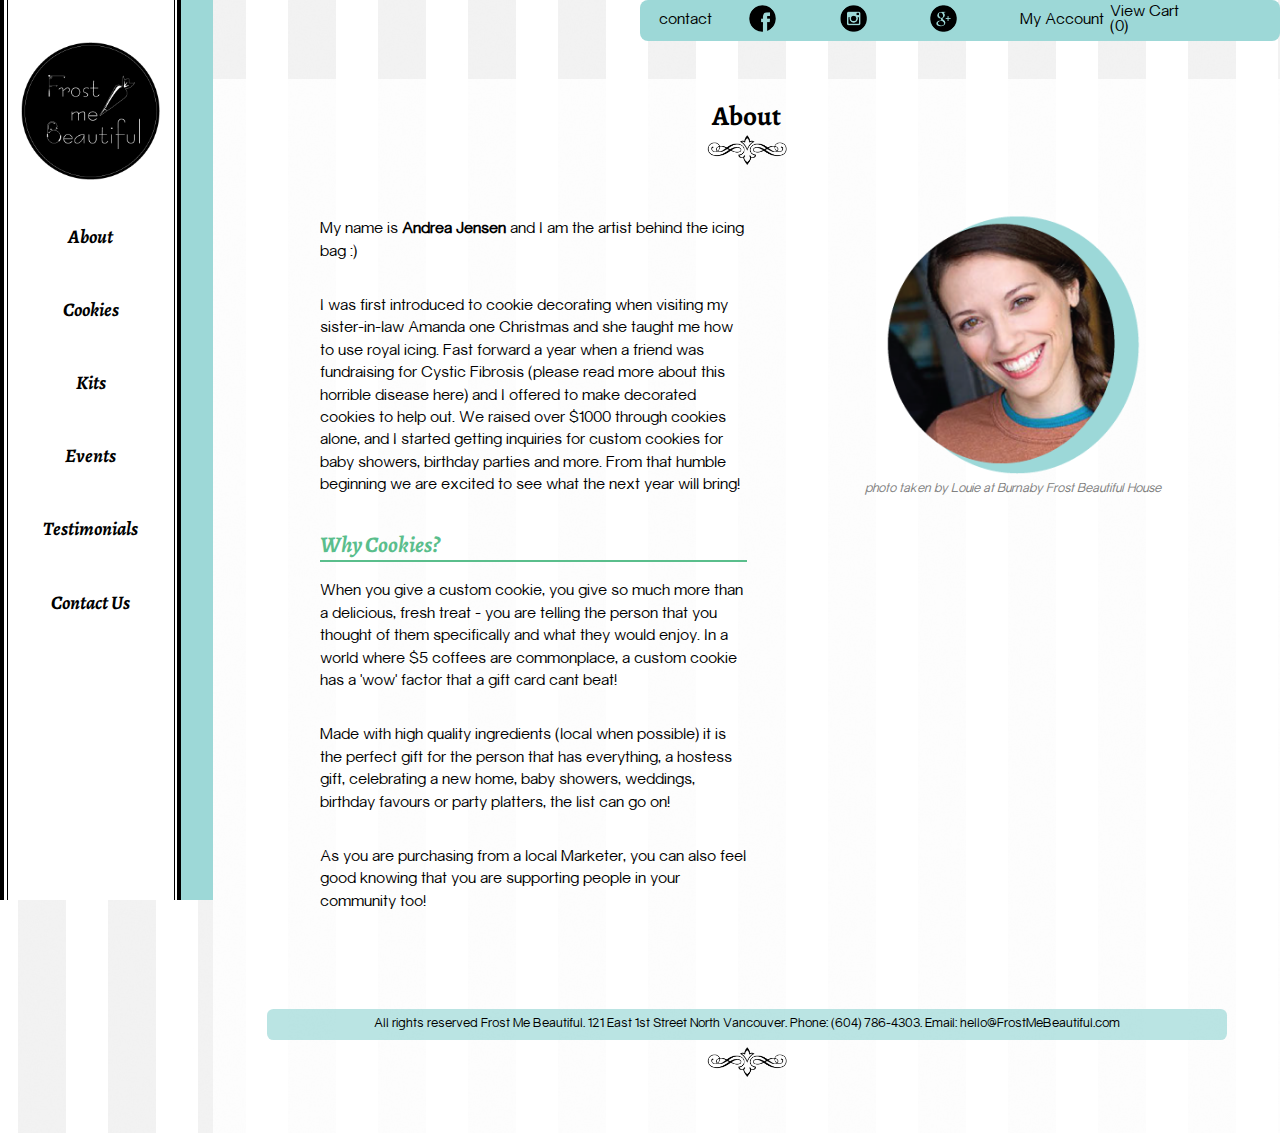
==== commit 40e191d5: "code validation chceck" ====
--- a/01_about.html
+++ b/01_about.html
@@ -56,9 +56,9 @@
 
 				<div class="col-10of10" id="footer"></div>
 			</div>
-
+		</div>
 
 		
-		</div>
+	</div>
 </body>
 </html>
--- a/css/main.css
+++ b/css/main.css
@@ -108,12 +108,17 @@
   margin-bottom: 2rem;
 }
 
+.col-3of10#product p{
+  text-align: justify;
+}
+
 #footer p {
   font-size: 0.8rem;
   text-align: center;
+  background-color: rgba(157, 216, 215, 0.7);
   padding: 0.4rem 0;
-  background-color: rgba(157, 216, 215, 0.7);
   margin: 0 5% 0.4rem 5%;
+  border-radius: 0.5em;
 }
 
 span.bold {
@@ -126,7 +131,7 @@
   color:black;
 }
 
-.col-3of10#product p{
+.col-3of10.product p{
   font-family: "Gravity-Book", sans-serif; 
   font-size: 0.9rem;
   text-align: left;
@@ -134,7 +139,7 @@
   padding-right: 8%;
 }
 
-.col-8of10#kit span {
+.col-8of10.kit span {
   font-family: 'Alegreya', serif;
   font-weight: 400;
   font-style: italic;
@@ -201,30 +206,31 @@
    margin-left: 70rem;
 }
 
-.col-3of10#product {
+.col-3of10.product {
   position: relative;
   margin-bottom: 4rem;
 }
 
-.col-2of10#itemCategory {
+.col-2of10.itemCategory {
   margin-bottom: 2rem;
 }
 
-#payment {
+.payment {
   font-family: "Gravity-Book", sans-serif; 
   font-size: 1rem;
   text-align: left;
   padding-right: 2%;
 }
 
-#kit {
+.kit {
   font-family: "Gravity-Book", sans-serif; 
   font-size: 1rem;
   text-align: left;
   position: relative;
 }
 
-.col-6of8#kit {
+.col-6of8.kit {
+  text-align: left;
   padding-top: 1.5vw;
   padding-left: 6vw;
 }
@@ -234,7 +240,7 @@
   margin-bottom: 2rem;
 }
 
-.col-8of10#payment {
+.col-8of10.payment {
   font-family: "Gravity-Book", sans-serif; 
   font-size: 1rem;
   text-align: left;
@@ -260,7 +266,7 @@
 
 
 /*========================== Button ==========================*/
-a.button#addCart {
+a.button.addCart {
   font-family: "Gravity-Book", sans-serif; 
   font-weight: normal;
   font-style: italic;
@@ -431,6 +437,7 @@
   width: 12rem;
 }
 
+
 select {
   display:block;
   margin-top:-30px;
@@ -443,9 +450,15 @@
   z-index: -1;
 }
 
-.product#homepage{
-  width: 100%;
-  height:200px;
+.product.homepage{
+  width: 100%;
+  height: auto;
+  opacity: 1;
+}
+
+.product.homepage:hover{
+  opacity: 0.5;
+  filter: alpha;
 }
 
 .ornament {
@@ -491,6 +504,7 @@
 figure.home-banner img{
   width: 100%;
   height: auto;
+/*  -webkit-filter: blur(1px);*/
 }
 
 figure.home-banner figcaption {
@@ -507,6 +521,10 @@
   padding-right: 1em;
 }
 
+figure.home-banner figcaption span{
+  display: block;
+}
+
 figure.cookie-category {
   width: 100%;
   position: relative;
@@ -537,7 +555,7 @@
   padding: 0.5em 0 0.4em 0;
 }
 
-.product#category{
+.product.category{
   width: 35%;
   float: left;
   margin-right: 5%;
@@ -628,11 +646,11 @@
 
 #topNavigation {
   font-family: "Gravity-Book", sans-serif; 
-  font-size: 0.9vw;
-  text-align: left;
-  background-color:#9DD8D7;
+  font-size: 1rem;
+  text-align: left;
+  background-color: #9DD8D7;
   border-radius: 0.5em;
-  padding: 0.8em 1.2em;
+  padding: 0.2em 1.2em;
   margin-bottom: 3vw;
 }
 
@@ -641,12 +659,12 @@
   text-decoration: none;
   vertical-align: middle;
   display: inline-block;
-  width: 16%;
+  width: 15%;
   margin: 0.1em 0;
 }
 
 #topNavigation img {
-  width: 22%;
+  width: 30%;
 }
 
 a.navigationButton#viewCart {
@@ -840,6 +858,15 @@
 
 
 /*========================= Style Guide style =======================*/
+nav.guide {
+  background-color: #9DD8D7;
+  padding: 0.4rem 0;
+}
+
+nav.guide a{
+  text-decoration: none;
+}
+
 section {
   position: relative;
   margin: 1em 0;
@@ -894,6 +921,7 @@
 }
 
 #navigationSideGuide {
-  width: 60%;
+  background-color: white;
+  width: 12%;
   text-align: center;
 }
--- a/css/grid.css
+++ b/css/grid.css
@@ -103,12 +103,26 @@
 	}
 
 	nav.navigation-side a.navigationButton {
-		font-size: 0.9rem;
+		font-size: 0.8rem;
 	}
 
 	nav.navigation-side a.navigationButton:hover {
-		font-size: 1.1rem;
+		font-size: 1rem;
 	}
+
+	#topNavigation a.navigationButton-a {
+		width: 25%;
+	}
+
+	#topNavigation img {
+	  width: 55%;
+	}
+
+	#topNavigation a.navigationButton-b {
+		width: 0%;
+		display: none;
+	}
+
 
 	#navigationCategory h2 {
 		width: 30%;
@@ -118,16 +132,32 @@
 		font-size: 1rem;
 	}
 
+	a.button#addCart {
+		position: static;
+	}
+
+	.product#category{
+		width: 20%;
+	    margin-bottom: 6rem;  
+	}
+
+	.calendar{
+  		width:100%;
+	}
+
 	.col-8of10#payment h2 {
   		width: 100%;
 	}
 
 	form label {
-	  width: 6rem;
-
+		text-align: left;
+		display: block;
+		margin-top: 1.5rem;
+		width: 100%;
 	}
 
-	.calendar{
-  		width:100%;
+	a.button#proceed {
+		margin-right: 0;
 	}
+
 }